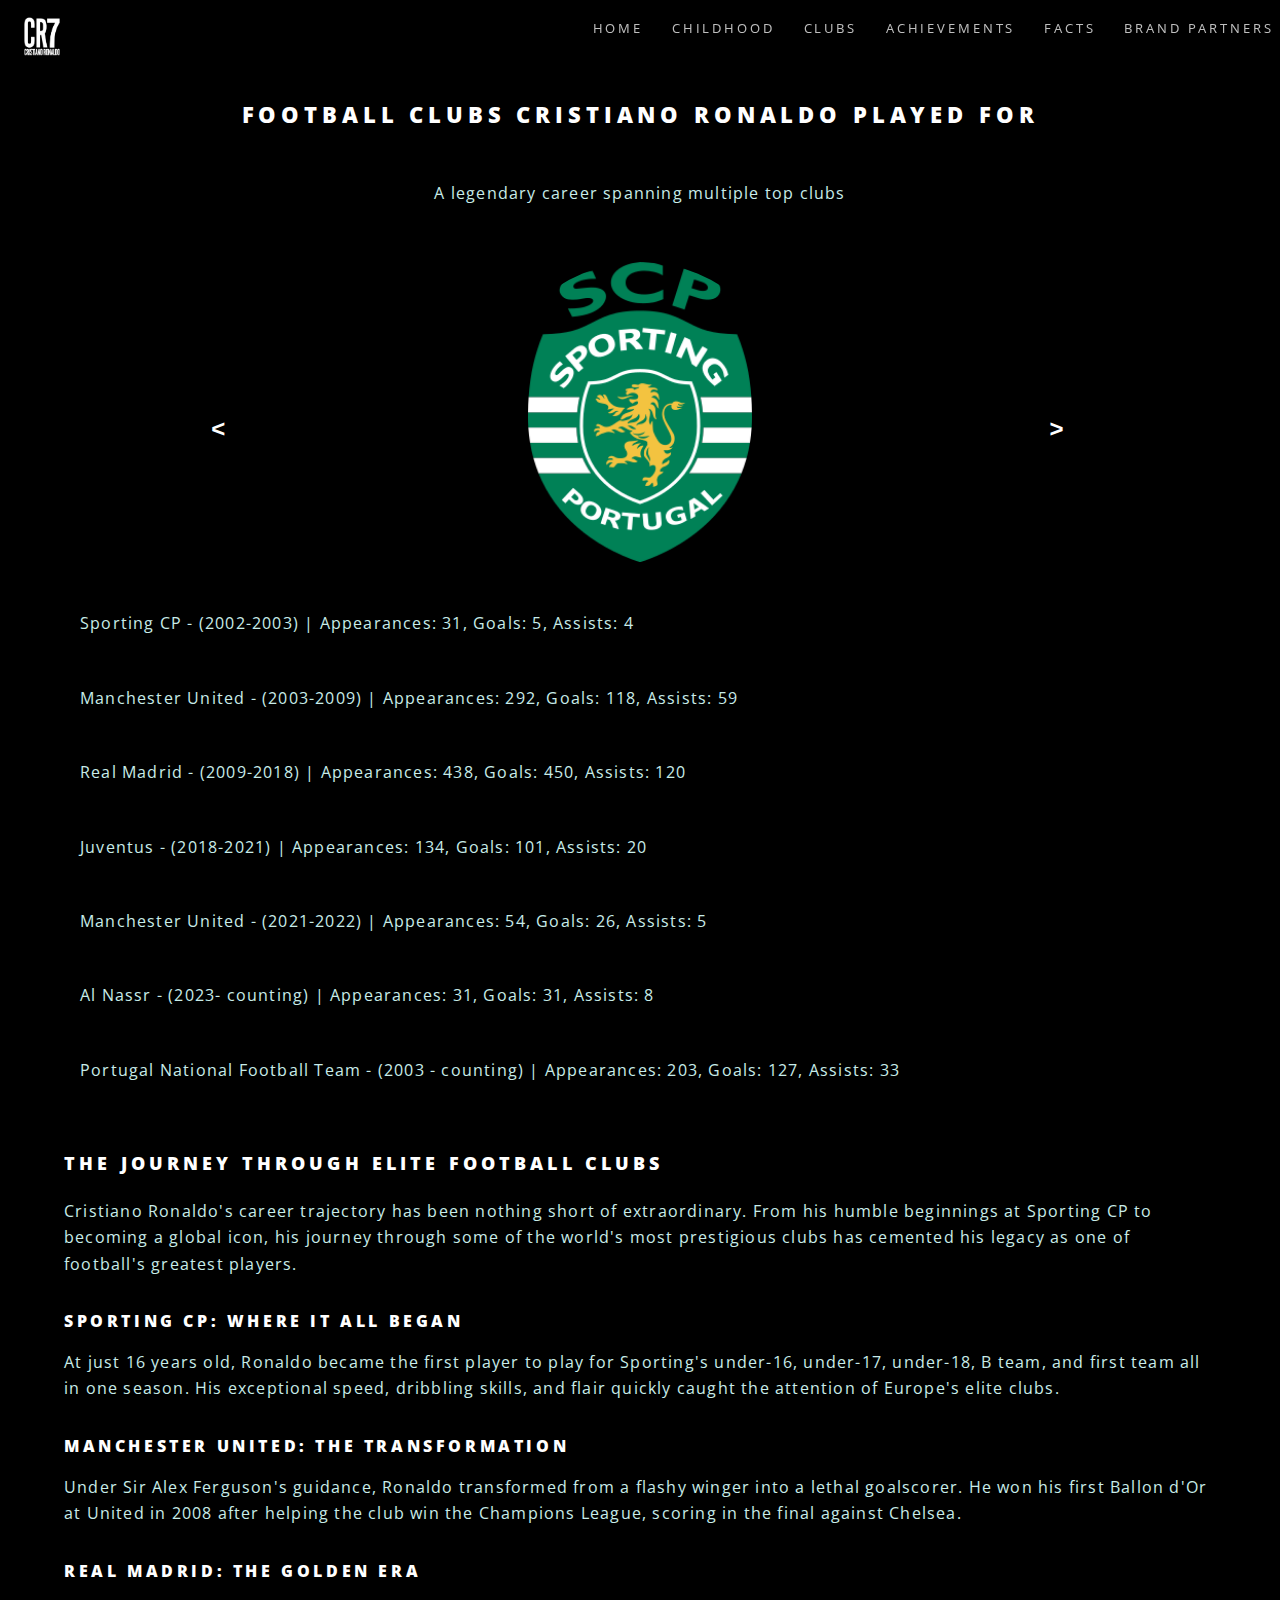
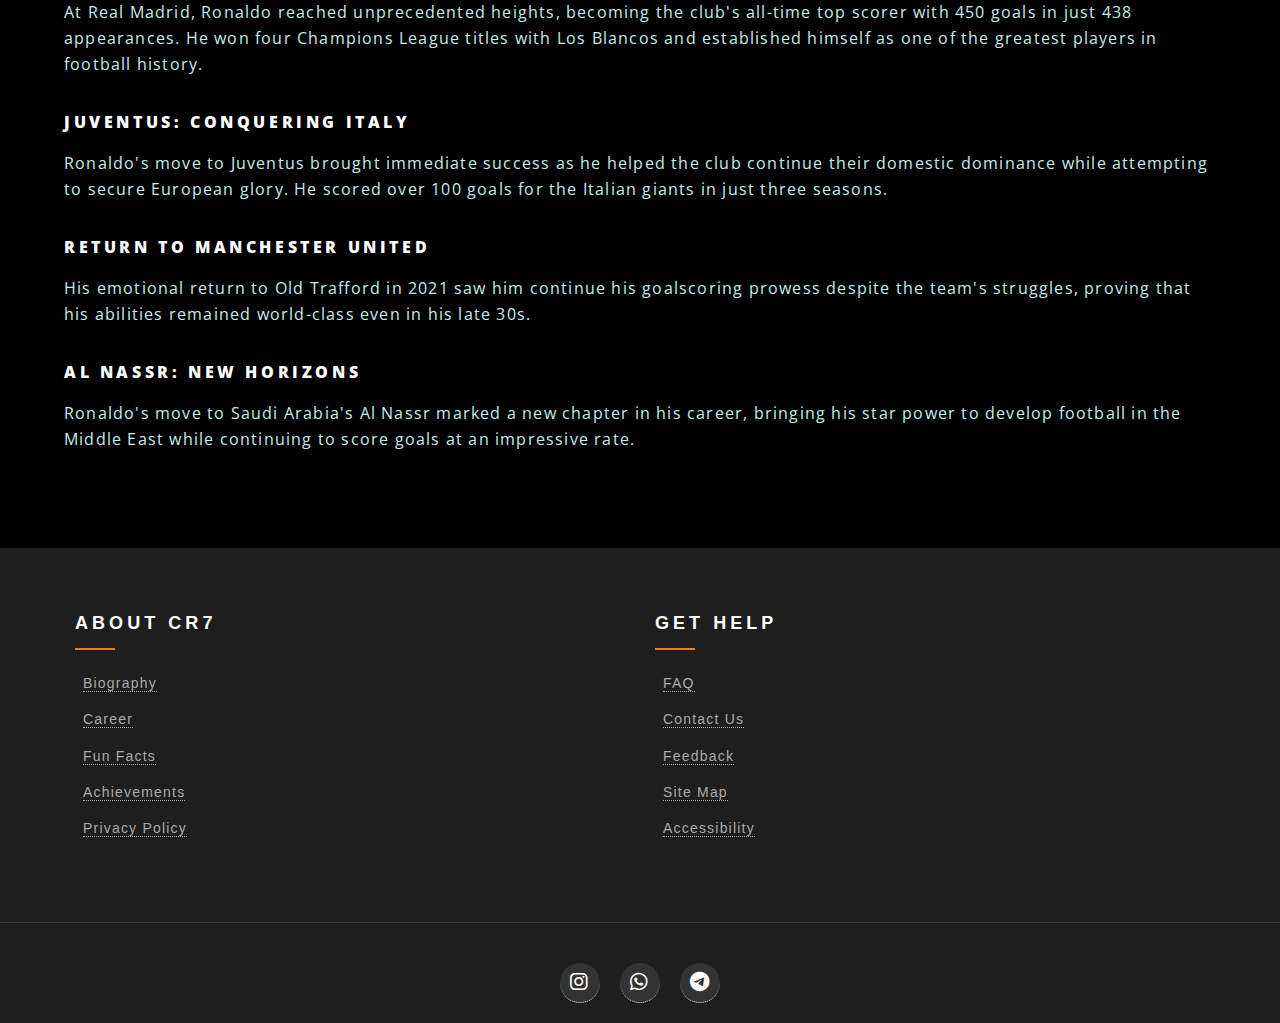
==== baska2.html @ 5257ac99 "Add files via upload" ====
<!DOCTYPE html>
<html lang="en">
<head>
    <meta charset="UTF-8">
    <meta name="viewport" content="width=device-width, initial-scale=1.0">
    <title>Football Clubs - A Tribute to Cristiano Ronaldo</title>
    <link rel="stylesheet" href="assets/css/main.css" />
    <link href="https://unpkg.com/aos@2.3.1/dist/aos.css" rel="stylesheet">
    <style>
        /* 3D text effect on hover for headings */
        h2:hover, h3:hover {
            transform: perspective(500px) rotateX(15deg) scale(1.1);
            text-shadow: 0 5px 15px rgba(0,0,0,0.5);
            transition: all 0.5s cubic-bezier(0.68, -0.55, 0.27, 1.55);
            color: #ff7b00;
        }
        
        /* Desktop menu styles */
        @media screen and (min-width: 980px) {
            #header nav ul li.special {
                display: none;
            }
            
            #header nav:after {
                content: '';
                display: block;
                clear: both;
            }
            
            #header nav > ul {
                display: flex;
                justify-content: flex-end;
            }
            
            #header nav > ul > li {
                display: block;
                margin-left: 1em;
            }
            
            #header nav > ul > li > a {
                color: rgba(255, 255, 255, 0.75);
                text-decoration: none;
                padding: 0 0.5em;
                display: block;
                font-size: 0.8em;
                line-height: 2.5em;
                transition: color 0.2s ease-in-out;
            }
            
            #header nav > ul > li > a:hover {
                color: #ffffff;
            }
            
            #menu {
                display: none !important;
            }
            
            #header nav:before {
                content: '';
                display: block;
                position: absolute;
                right: 0;
                top: 0;
                height: 100%;
            }
            
            #header nav:after {
                clear: both;
            }
            
            #desktop-menu {
                display: flex !important;
            }
        }
        
        /* Hide desktop menu on mobile */
        #desktop-menu {
            display: none;
        }

        #header {
            display: flex;
            justify-content: space-between;
            align-items: center;
            padding: 0 1.5em;
        }
        
        .navbar-logo {
            display: flex;
            align-items: center;
        }
        
        @media screen and (max-width: 736px) {
            .navbar-logo img {
                height: 30px;
                margin-right: 10px;
            }
            
            #header h1 {
                font-size: 0.9em;
            }
        }
        
        /* Carousel styles */
        .carousel-container {
            position: relative;
            width: 80%;
            max-width: 1200px;
            margin: 0 auto;
            overflow: hidden;
        }

        .carousel-track {
            display: flex;
            transition: transform 0.5s ease-in-out;
        }

        .carousel-slide {
            flex: 0 0 100%;
            display: flex;
            justify-content: center;
            align-items: center;
        }

        .carousel-image {
            width: 300px;
            height: 300px;
            object-fit: contain;
            border-radius: 50%;
        }

        .carousel-button {
            position: absolute;
            top: 50%;
            transform: translateY(-50%);
            background: rgba(0, 0, 0, 0.7);
            color: white;
            border: none;
            padding: 1rem;
            cursor: pointer;
            font-size: 1.5rem;
            border-radius: 50%;
            transition: background 0.3s;
        }

        .carousel-button:hover {
            background: rgb(8, 226, 74);
        }

        .prev {
            left: 1rem;
        }

        .next {
            right: 1rem;
        }
        
        /* Club stats styles */
        .club-stats {
            margin-top: 2rem;
            text-align: left;
        }
        
        .club-stats ul {
            list-style: none;
            padding: 0;
        }
        
        .club-stats li {
            margin-bottom: 1rem;
            padding: 1rem;
            background: rgba(0, 0, 0, 0.2);
            border-radius: 10px;
            transition: all 0.3s ease;
        }
        
        .club-stats li:hover {
            transform: translateX(10px);
            background: rgba(255, 123, 0, 0.2);
        }
        
        /* Footer Styles */
        #new-footer {
            background-color: #1e1e1e;
            color: #fff;
            padding: 60px 0 20px;
            font-family: Arial, sans-serif;
            position: relative;
            z-index: 1;
            box-shadow: 0 -5px 15px rgba(0, 0, 0, 0.1);
        }
        
        .footer-container {
            display: flex;
            flex-wrap: wrap;
            justify-content: space-between;
            max-width: 1200px;
            margin: 0 auto;
            padding: 0 20px;
        }
        
        .footer-column {
            flex: 1;
            min-width: 200px;
            margin-bottom: 30px;
            padding: 0 15px;
        }
        
        .footer-column h3 {
            color: #fff;
            font-size: 18px;
            font-weight: 600;
            margin-bottom: 20px;
            position: relative;
            padding-bottom: 10px;
            text-transform: uppercase;
        }
        
        .footer-column h3::after {
            content: '';
            position: absolute;
            left: 0;
            bottom: 0;
            width: 40px;
            height: 2px;
            background-color: #ff7b00;
        }
        
        .footer-column ul {
            list-style: none;
            padding: 0;
            margin: 0;
        }
        
        .footer-column ul li {
            margin-bottom: 10px;
        }
        
        .footer-column ul li a {
            color: #aaa;
            text-decoration: none;
            transition: color 0.3s ease;
            font-size: 14px;
        }
        
        .footer-column ul li a:hover {
            color: #ff7b00;
            padding-left: 5px;
        }
        
        .footer-bottom {
            text-align: center;
            padding-top: 20px;
            margin-top: 40px;
            border-top: 1px solid rgba(255, 255, 255, 0.1);
        }
        
        .social-icons {
            display: flex;
            justify-content: center;
            gap: 20px;
            margin-top: 20px;
        }
        
        .social-icons a {
            display: inline-flex;
            align-items: center;
            justify-content: center;
            width: 40px;
            height: 40px;
            border-radius: 50%;
            background-color: #333;
            color: #fff;
            font-size: 20px;
            transition: all 0.3s ease;
        }
        
        .social-icons a:hover {
            transform: translateY(-5px);
        }
        
        .social-icons a.instagram:hover {
            background: linear-gradient(45deg, #f09433 0%, #e6683c 25%, #dc2743 50%, #cc2366 75%, #bc1888 100%);
            box-shadow: 0 5px 15px rgba(220, 39, 67, 0.4);
        }
        
        .social-icons a.whatsapp:hover {
            background-color: #25D366;
            box-shadow: 0 5px 15px rgba(37, 211, 102, 0.4);
        }
        
        .social-icons a.telegram:hover {
            background-color: #0088cc;
            box-shadow: 0 5px 15px rgba(0, 136, 204, 0.4);
        }
        
        @media screen and (max-width: 768px) {
            .footer-container {
                flex-direction: column;
            }
            
            .footer-column {
                width: 100%;
                margin-bottom: 30px;
            }
        }
    </style>
</head>
<body class="landing is-preload">
    <!-- Page Wrapper -->
    <div id="page-wrapper">

        <!-- Header -->
        <header id="header" class="alt" style="margin-top: 12px;">
            <div class="navbar-logo" style="display: flex; align-items: center;">
                <img src="images/logo.png" alt="CR7 Logo" style="height: 40px; margin-right: 15px;">
                <h1 style="transform: translateX(90px);"><a href="index.html">A Tribute to Cristiano Ronaldo</a></h1>
            </div>
            <nav id="nav">
                <ul>
                    <li class="special">
                        <a href="#menu" class="menuToggle"><span>Menu</span></a>
                        <div id="menu">
                            <ul>
                                <li><a href="index.html">Home</a></li>
                               
                                <li><a href="baska2.html">Clubs</a></li>
                                <li><a href="baska3.html">Achievements</a></li>
                                <li><a href="baska4.html">Facts</a></li>
                                <li><a href="baska5.html">Brand Partners</a></li>
                                <li><a href="index2.html">Landing Page</a></li>
                            </ul>
                        </div>
                    </li>
                </ul>
            </nav>
        </header>

        <!-- Desktop Menu Script -->
        <script>
            document.addEventListener('DOMContentLoaded', function() {
                // Create desktop menu
                var nav = document.querySelector('#header nav');
                var desktopMenu = document.createElement('ul');
                desktopMenu.id = 'desktop-menu';
                
                // Add menu items
                var menuItems = [
                    {text: 'Home', href: 'index.html'},
                    {text: 'Childhood', href: 'baska.html'},
                    {text: 'Clubs', href: 'baska2.html'},
                    {text: 'Achievements', href: 'baska3.html'},
                    {text: 'Facts', href: 'baska4.html'},
                    {text: 'Brand Partners', href: 'baska5.html'}
                ];
                
                menuItems.forEach(function(item) {
                    var li = document.createElement('li');
                    var a = document.createElement('a');
                    a.href = item.href;
                    a.textContent = item.text;
                    li.appendChild(a);
                    desktopMenu.appendChild(li);
                });
                
                nav.appendChild(desktopMenu);
            });
        </script>

        <!-- Main Content -->
        <section id="one" class="wrapper style1 special">
            <div class="inner">
                <header class="major">
                    <h2 class="neon-text">Football Clubs Cristiano Ronaldo Played For</h2>
                    <p>A legendary career spanning multiple top clubs</p>
                </header>
                
                <div class="carousel-container">
                    <div class="carousel-track">
                        <div class="carousel-slide">
                            <img src="images/Sporting_CP.png" alt="Sporting CP" class="carousel-image">
                        </div>
                        <div class="carousel-slide">
                            <img src="images/Man_U_Logo.png" alt="Manchester United" class="carousel-image">
                        </div>
                        <div class="carousel-slide">
                            <img src="images/real.png" alt="Real Madrid CF" class="carousel-image">
                        </div>
                        <div class="carousel-slide">
                            <img src="images/junvetus.png" alt="Juventus" class="carousel-image">
                        </div>
                        <div class="carousel-slide">
                            <img src="images/Logo_Al-Nassr.png" alt="Al-Nassr FC" class="carousel-image">
                        </div>
                        <div class="carousel-slide">
                            <img src="images/Portuguese_Football_Federation.svg.png" alt="Portugal National Football Team" class="carousel-image">
                        </div>
                    </div>
                    <button class="carousel-button prev">&lt;</button>
                    <button class="carousel-button next">&gt;</button>
                </div>
                
                <div class="club-stats">
                    <ul>
                        <li>Sporting CP - (2002-2003) | Appearances: 31, Goals: 5, Assists: 4</li>
                        <li>Manchester United - (2003-2009) | Appearances: 292, Goals: 118, Assists: 59</li>
                        <li>Real Madrid - (2009-2018) | Appearances: 438, Goals: 450, Assists: 120</li>
                        <li>Juventus - (2018-2021) | Appearances: 134, Goals: 101, Assists: 20</li>
                        <li>Manchester United - (2021-2022) | Appearances: 54, Goals: 26, Assists: 5</li>
                        <li>Al Nassr - (2023- counting) | Appearances: 31, Goals: 31, Assists: 8</li>
                        <li>Portugal National Football Team - (2003 - counting) | Appearances: 203, Goals: 127, Assists: 33</li>
                    </ul>
                </div>
                
                <div class="club-journey" style="margin-top: 3rem; text-align: left;">
                    <h3>The Journey Through Elite Football Clubs</h3>
                    <p>Cristiano Ronaldo's career trajectory has been nothing short of extraordinary. From his humble beginnings at Sporting CP to becoming a global icon, his journey through some of the world's most prestigious clubs has cemented his legacy as one of football's greatest players.</p>
                    
                    <h4 style="margin-top: 2rem;">Sporting CP: Where It All Began</h4>
                    <p>At just 16 years old, Ronaldo became the first player to play for Sporting's under-16, under-17, under-18, B team, and first team all in one season. His exceptional speed, dribbling skills, and flair quickly caught the attention of Europe's elite clubs.</p>
                    
                    <h4 style="margin-top: 2rem;">Manchester United: The Transformation</h4>
                    <p>Under Sir Alex Ferguson's guidance, Ronaldo transformed from a flashy winger into a lethal goalscorer. He won his first Ballon d'Or at United in 2008 after helping the club win the Champions League, scoring in the final against Chelsea.</p>
                    
                    <h4 style="margin-top: 2rem;">Real Madrid: The Golden Era</h4>
                    <p>At Real Madrid, Ronaldo reached unprecedented heights, becoming the club's all-time top scorer with 450 goals in just 438 appearances. He won four Champions League titles with Los Blancos and established himself as one of the greatest players in football history.</p>
                    
                    <h4 style="margin-top: 2rem;">Juventus: Conquering Italy</h4>
                    <p>Ronaldo's move to Juventus brought immediate success as he helped the club continue their domestic dominance while attempting to secure European glory. He scored over 100 goals for the Italian giants in just three seasons.</p>
                    
                    <h4 style="margin-top: 2rem;">Return to Manchester United</h4>
                    <p>His emotional return to Old Trafford in 2021 saw him continue his goalscoring prowess despite the team's struggles, proving that his abilities remained world-class even in his late 30s.</p>
                    
                    <h4 style="margin-top: 2rem;">Al Nassr: New Horizons</h4>
                    <p>Ronaldo's move to Saudi Arabia's Al Nassr marked a new chapter in his career, bringing his star power to develop football in the Middle East while continuing to score goals at an impressive rate.</p>
                </div>
            </div>
        </section>

        <!-- Carousel Script -->
        <script>
            document.addEventListener('DOMContentLoaded', function() {
                // Carousel functionality
                const track = document.querySelector('.carousel-track');
                const slides = Array.from(document.querySelectorAll('.carousel-slide'));
                const nextButton = document.querySelector('.carousel-button.next');
                const prevButton = document.querySelector('.carousel-button.prev');
                
                let currentIndex = 0;
                const slideWidth = 100; // 100% as each slide is full width
                
                // Set initial position
                updateCarousel();
                
                // Add click event for next button
                nextButton.addEventListener('click', function() {
                    currentIndex = (currentIndex + 1) % slides.length;
                    updateCarousel();
                });
                
                // Add click event for prev button
                prevButton.addEventListener('click', function() {
                    currentIndex = (currentIndex - 1 + slides.length) % slides.length;
                    updateCarousel();
                });
                
                // Function to update carousel position
                function updateCarousel() {
                    track.style.transform = `translateX(-${currentIndex * slideWidth}%)`;
                }
                
                // Auto-advance carousel every 5 seconds
                setInterval(function() {
                    currentIndex = (currentIndex + 1) % slides.length;
                    updateCarousel();
                }, 5000);
            });
        </script>

        <!-- Footer -->
        <footer id="new-footer">
            <div class="footer-container">
                <div class="footer-column">
                    <h3>About CR7</h3>
                    <ul>
                        <li><a href="#">Biography</a></li>
                        <li><a href="baska2.html">Career</a></li>
                        <li><a href="baska4.html">Fun Facts</a></li>
                        <li><a href="baska3.html">Achievements</a></li>
                        <li><a href="#">Privacy Policy</a></li>
                    </ul>
                </div>
                
                <div class="footer-column">
                    <h3>Get Help</h3>
                    <ul>
                        <li><a href="#">FAQ</a></li>
                        <li><a href="#">Contact Us</a></li>
                        <li><a href="#">Feedback</a></li>
                        <li><a href="#">Site Map</a></li>
                        <li><a href="#">Accessibility</a></li>
                    </ul>
                </div>
            </div>
            <div class="footer-bottom">
               
                <div class="social-icons">
                    <a href="https://www.instagram.com/nurwxsc?igsh=NDRnbXZha2FsZGUx&utm_source=qr" target="_blank" class="instagram" aria-label="Instagram">
                        <i class="fab fa-instagram"></i>
                    </a>
                    <a href="https://wa.me/87059688671" target="_blank" class="whatsapp" aria-label="WhatsApp">
                        <i class="fab fa-whatsapp"></i>
                    </a>
                    <a href="https://t.me/nurwxcs" target="_blank" class="telegram" aria-label="Telegram">
                        <i class="fab fa-telegram-plane"></i>
                    </a>
                </div>
            </div>
        </footer>
    </div>

    <!-- Scripts -->
    <script src="assets/js/jquery.min.js"></script>
    <script src="assets/js/jquery.scrollex.min.js"></script>
    <script src="assets/js/jquery.scrolly.min.js"></script>
    <script src="assets/js/browser.min.js"></script>
    <script src="assets/js/breakpoints.min.js"></script>
    <script src="assets/js/util.js"></script>
    <script src="assets/js/main.js"></script>
    <script src="https://unpkg.com/aos@2.3.1/dist/aos.js"></script>
    <script>AOS.init();</script>
    <link rel="stylesheet" href="https://cdnjs.cloudflare.com/ajax/libs/font-awesome/6.4.0/css/all.min.css">
</body>
</html>
---- assets/css/main.css ----
@import url(fontawesome-all.min.css);
@import url("https://fonts.googleapis.com/css?family=Open+Sans:400,400italic,600,600italic,800,800italic");

/*
	Spectral by HTML5 UP
	html5up.net | @ajlkn
	Free for personal and commercial use under the CCA 3.0 license (html5up.net/license)
*/

html, body, div, span, applet, object,
iframe, h1, h2, h3, h4, h5, h6, p, blockquote,
pre, a, abbr, acronym, address, big, cite,
code, del, dfn, em, img, ins, kbd, q, s, samp,
small, strike, strong, sub, sup, tt, var, b,
u, i, center, dl, dt, dd, ol, ul, li, fieldset,
form, label, legend, table, caption, tbody,
tfoot, thead, tr, th, td, article, aside,
canvas, details, embed, figure, figcaption,
footer, header, hgroup, menu, nav, output, ruby,
section, summary, time, mark, audio, video {
	margin: 0;
	padding: 0;
	border: 0;
	font-size: 100%;
	font: inherit;
	vertical-align: baseline;}

article, aside, details, figcaption, figure,
footer, header, hgroup, menu, nav, section {
	display: block;}


































	
body {
	line-height: 1;
}

ol, ul {
	list-style: none;
}

blockquote, q {
	quotes: none;
}

	blockquote:before, blockquote:after, q:before, q:after {
		content: '';
		content: none;
	}

table {
	border-collapse: collapse;
	border-spacing: 0;
}

body {
	-webkit-text-size-adjust: none;
}

mark {
	background-color: transparent;
	color: inherit;
}

input::-moz-focus-inner {
	border: 0;
	padding: 0;
}

input, select, textarea {
	-moz-appearance: none;
	-webkit-appearance: none;
	-ms-appearance: none;
	appearance: none;
}

/* Basic */

	@-ms-viewport {
		width: device-width;
	}

	html {
		box-sizing: border-box;
	}

	*, *:before, *:after {
		box-sizing: inherit;
	}

	body {
		background: #2e3842;
	}

		body.is-preload *, body.is-preload *:before, body.is-preload *:after {
			-moz-animation: none !important;
			-webkit-animation: none !important;
			-ms-animation: none !important;
			animation: none !important;
			-moz-transition: none !important;
			-webkit-transition: none !important;
			-ms-transition: none !important;
			transition: none !important;
		}

	body, input, select, textarea {
		color: #fff;
		font-family: "Open Sans", Helvetica, sans-serif;
		font-size: 15pt;
		font-weight: 400;
		letter-spacing: 0.075em;
		line-height: 1.65em;
	}

		@media screen and (max-width: 1680px) {

			body, input, select, textarea {
				font-size: 13pt;
			}

		}

		@media screen and (max-width: 1280px) {

			body, input, select, textarea {
				font-size: 12pt;
			}

		}

		@media screen and (max-width: 736px) {

			body, input, select, textarea {
				font-size: 11pt;
				letter-spacing: 0.0375em;
			}

		}

	a {
		-moz-transition: color 0.2s ease, border-bottom-color 0.2s ease;
		-webkit-transition: color 0.2s ease, border-bottom-color 0.2s ease;
		-ms-transition: color 0.2s ease, border-bottom-color 0.2s ease;
		transition: color 0.2s ease, border-bottom-color 0.2s ease;
		border-bottom: dotted 1px;
		color: inherit;
		text-decoration: none;
	}

		a:hover {
			border-bottom-color: transparent;
		}

	strong, b {
		color: #fff;
		font-weight: 600;
	}

	em, i {
		font-style: italic;
	}

	p {
		margin: 0 0 2em 0;
	}

	h1, h2, h3, h4, h5, h6 {
		color: #fff;
		font-weight: 800;
		letter-spacing: 0.225em;
		line-height: 1em;
		margin: 0 0 1em 0;
		text-transform: uppercase;
	}

		h1 a, h2 a, h3 a, h4 a, h5 a, h6 a {
			color: inherit;
			text-decoration: none;
		}

	h2 {
		font-size: 1.35em;
		line-height: 1.75em;
	}

		@media screen and (max-width: 736px) {

			h2 {
				font-size: 1.1em;
				line-height: 1.65em;
			}

		}

	h3 {
		font-size: 1.15em;
		line-height: 1.75em;
	}

		@media screen and (max-width: 736px) {

			h3 {
				font-size: 1em;
				line-height: 1.65em;
			}

		}

	h4 {
		font-size: 1em;
		line-height: 1.5em;
	}

	h5 {
		font-size: 0.8em;
		line-height: 1.5em;
	}

	h6 {
		font-size: 0.7em;
		line-height: 1.5em;
	}

	sub {
		font-size: 0.8em;
		position: relative;
		top: 0.5em;
	}

	sup {
		font-size: 0.8em;
		position: relative;
		top: -0.5em;
	}

	hr {
		border: 0;
		border-bottom: solid 2px #fff;
		margin: 3em 0;
	}

		hr.major {
			margin: 4.5em 0;
		}

	blockquote {
		border-left: solid 4px #fff;
		font-style: italic;
		margin: 0 0 2em 0;
		padding: 0.5em 0 0.5em 2em;
	}

	code {
		background: rgba(144, 144, 144, 0.25);
		border-radius: 3px;
		font-family: "Courier New", monospace;
		font-size: 0.9em;
		letter-spacing: 0;
		margin: 0 0.25em;
		padding: 0.25em 0.65em;
	}

	pre {
		-webkit-overflow-scrolling: touch;
		font-family: "Courier New", monospace;
		font-size: 0.9em;
		margin: 0 0 2em 0;
	}

		pre code {
			display: block;
			line-height: 1.75em;
			padding: 1em 1.5em;
			overflow-x: auto;
		}

	.align-left {
		text-align: left;
	}

	.align-center {
		text-align: center;
	}

	.align-right {
		text-align: right;
	}

/* Row */

	.row {
		display: flex;
		flex-wrap: wrap;
		box-sizing: border-box;
		align-items: stretch;
	}

		.row > * {
			box-sizing: border-box;
		}

		.row.gtr-uniform > * > :last-child {
			margin-bottom: 0;
		}

		.row.aln-left {
			justify-content: flex-start;
		}

		.row.aln-center {
			justify-content: center;
		}

		.row.aln-right {
			justify-content: flex-end;
		}

		.row.aln-top {
			align-items: flex-start;
		}

		.row.aln-middle {
			align-items: center;
		}

		.row.aln-bottom {
			align-items: flex-end;
		}

		.row > .imp {
			order: -1;
		}

		.row > .col-1 {
			width: 8.33333%;
		}

		.row > .off-1 {
			margin-left: 8.33333%;
		}

		.row > .col-2 {
			width: 16.66667%;
		}

		.row > .off-2 {
			margin-left: 16.66667%;
		}

		.row > .col-3 {
			width: 25%;
		}

		.row > .off-3 {
			margin-left: 25%;
		}

		.row > .col-4 {
			width: 33.33333%;
		}

		.row > .off-4 {
			margin-left: 33.33333%;
		}

		.row > .col-5 {
			width: 41.66667%;
		}

		.row > .off-5 {
			margin-left: 41.66667%;
		}

		.row > .col-6 {
			width: 50%;
		}

		.row > .off-6 {
			margin-left: 50%;
		}

		.row > .col-7 {
			width: 58.33333%;
		}

		.row > .off-7 {
			margin-left: 58.33333%;
		}

		.row > .col-8 {
			width: 66.66667%;
		}

		.row > .off-8 {
			margin-left: 66.66667%;
		}

		.row > .col-9 {
			width: 75%;
		}

		.row > .off-9 {
			margin-left: 75%;
		}

		.row > .col-10 {
			width: 83.33333%;
		}

		.row > .off-10 {
			margin-left: 83.33333%;
		}

		.row > .col-11 {
			width: 91.66667%;
		}

		.row > .off-11 {
			margin-left: 91.66667%;
		}

		.row > .col-12 {
			width: 100%;
		}

		.row > .off-12 {
			margin-left: 100%;
		}

		.row.gtr-0 {
			margin-top: 0;
			margin-left: 0em;
		}

			.row.gtr-0 > * {
				padding: 0 0 0 0em;
			}

			.row.gtr-0.gtr-uniform {
				margin-top: 0em;
			}

				.row.gtr-0.gtr-uniform > * {
					padding-top: 0em;
				}

		.row.gtr-25 {
			margin-top: 0;
			margin-left: -0.375em;
		}

			.row.gtr-25 > * {
				padding: 0 0 0 0.375em;
			}

			.row.gtr-25.gtr-uniform {
				margin-top: -0.375em;
			}

				.row.gtr-25.gtr-uniform > * {
					padding-top: 0.375em;
				}

		.row.gtr-50 {
			margin-top: 0;
			margin-left: -0.75em;
		}

			.row.gtr-50 > * {
				padding: 0 0 0 0.75em;
			}

			.row.gtr-50.gtr-uniform {
				margin-top: -0.75em;
			}

				.row.gtr-50.gtr-uniform > * {
					padding-top: 0.75em;
				}

		.row {
			margin-top: 0;
			margin-left: -1.5em;
		}

			.row > * {
				padding: 0 0 0 1.5em;
			}

			.row.gtr-uniform {
				margin-top: -1.5em;
			}

				.row.gtr-uniform > * {
					padding-top: 1.5em;
				}

		.row.gtr-150 {
			margin-top: 0;
			margin-left: -2.25em;
		}

			.row.gtr-150 > * {
				padding: 0 0 0 2.25em;
			}

			.row.gtr-150.gtr-uniform {
				margin-top: -2.25em;
			}

				.row.gtr-150.gtr-uniform > * {
					padding-top: 2.25em;
				}

		.row.gtr-200 {
			margin-top: 0;
			margin-left: -3em;
		}

			.row.gtr-200 > * {
				padding: 0 0 0 3em;
			}

			.row.gtr-200.gtr-uniform {
				margin-top: -3em;
			}

				.row.gtr-200.gtr-uniform > * {
					padding-top: 3em;
				}

		@media screen and (max-width: 1680px) {

			.row {
				display: flex;
				flex-wrap: wrap;
				box-sizing: border-box;
				align-items: stretch;
			}

				.row > * {
					box-sizing: border-box;
				}

				.row.gtr-uniform > * > :last-child {
					margin-bottom: 0;
				}

				.row.aln-left {
					justify-content: flex-start;
				}

				.row.aln-center {
					justify-content: center;
				}

				.row.aln-right {
					justify-content: flex-end;
				}

				.row.aln-top {
					align-items: flex-start;
				}

				.row.aln-middle {
					align-items: center;
				}

				.row.aln-bottom {
					align-items: flex-end;
				}

				.row > .imp-xlarge {
					order: -1;
				}

				.row > .col-1-xlarge {
					width: 8.33333%;
				}

				.row > .off-1-xlarge {
					margin-left: 8.33333%;
				}

				.row > .col-2-xlarge {
					width: 16.66667%;
				}

				.row > .off-2-xlarge {
					margin-left: 16.66667%;
				}

				.row > .col-3-xlarge {
					width: 25%;
				}

				.row > .off-3-xlarge {
					margin-left: 25%;
				}

				.row > .col-4-xlarge {
					width: 33.33333%;
				}

				.row > .off-4-xlarge {
					margin-left: 33.33333%;
				}

				.row > .col-5-xlarge {
					width: 41.66667%;
				}

				.row > .off-5-xlarge {
					margin-left: 41.66667%;
				}

				.row > .col-6-xlarge {
					width: 50%;
				}

				.row > .off-6-xlarge {
					margin-left: 50%;
				}

				.row > .col-7-xlarge {
					width: 58.33333%;
				}

				.row > .off-7-xlarge {
					margin-left: 58.33333%;
				}

				.row > .col-8-xlarge {
					width: 66.66667%;
				}

				.row > .off-8-xlarge {
					margin-left: 66.66667%;
				}

				.row > .col-9-xlarge {
					width: 75%;
				}

				.row > .off-9-xlarge {
					margin-left: 75%;
				}

				.row > .col-10-xlarge {
					width: 83.33333%;
				}

				.row > .off-10-xlarge {
					margin-left: 83.33333%;
				}

				.row > .col-11-xlarge {
					width: 91.66667%;
				}

				.row > .off-11-xlarge {
					margin-left: 91.66667%;
				}

				.row > .col-12-xlarge {
					width: 100%;
				}

				.row > .off-12-xlarge {
					margin-left: 100%;
				}

				.row.gtr-0 {
					margin-top: 0;
					margin-left: 0em;
				}

					.row.gtr-0 > * {
						padding: 0 0 0 0em;
					}

					.row.gtr-0.gtr-uniform {
						margin-top: 0em;
					}

						.row.gtr-0.gtr-uniform > * {
							padding-top: 0em;
						}

				.row.gtr-25 {
					margin-top: 0;
					margin-left: -0.375em;
				}

					.row.gtr-25 > * {
						padding: 0 0 0 0.375em;
					}

					.row.gtr-25.gtr-uniform {
						margin-top: -0.375em;
					}

						.row.gtr-25.gtr-uniform > * {
							padding-top: 0.375em;
						}

				.row.gtr-50 {
					margin-top: 0;
					margin-left: -0.75em;
				}

					.row.gtr-50 > * {
						padding: 0 0 0 0.75em;
					}

					.row.gtr-50.gtr-uniform {
						margin-top: -0.75em;
					}

						.row.gtr-50.gtr-uniform > * {
							padding-top: 0.75em;
						}

				.row {
					margin-top: 0;
					margin-left: -1.5em;
				}

					.row > * {
						padding: 0 0 0 1.5em;
					}

					.row.gtr-uniform {
						margin-top: -1.5em;
					}

						.row.gtr-uniform > * {
							padding-top: 1.5em;
						}

				.row.gtr-150 {
					margin-top: 0;
					margin-left: -2.25em;
				}

					.row.gtr-150 > * {
						padding: 0 0 0 2.25em;
					}

					.row.gtr-150.gtr-uniform {
						margin-top: -2.25em;
					}

						.row.gtr-150.gtr-uniform > * {
							padding-top: 2.25em;
						}

				.row.gtr-200 {
					margin-top: 0;
					margin-left: -3em;
				}

					.row.gtr-200 > * {
						padding: 0 0 0 3em;
					}

					.row.gtr-200.gtr-uniform {
						margin-top: -3em;
					}

						.row.gtr-200.gtr-uniform > * {
							padding-top: 3em;
						}

		}

		@media screen and (max-width: 1280px) {

			.row {
				display: flex;
				flex-wrap: wrap;
				box-sizing: border-box;
				align-items: stretch;
			}

				.row > * {
					box-sizing: border-box;
				}

				.row.gtr-uniform > * > :last-child {
					margin-bottom: 0;
				}

				.row.aln-left {
					justify-content: flex-start;
				}

				.row.aln-center {
					justify-content: center;
				}

				.row.aln-right {
					justify-content: flex-end;
				}

				.row.aln-top {
					align-items: flex-start;
				}

				.row.aln-middle {
					align-items: center;
				}

				.row.aln-bottom {
					align-items: flex-end;
				}

				.row > .imp-large {
					order: -1;
				}

				.row > .col-1-large {
					width: 8.33333%;
				}

				.row > .off-1-large {
					margin-left: 8.33333%;
				}

				.row > .col-2-large {
					width: 16.66667%;
				}

				.row > .off-2-large {
					margin-left: 16.66667%;
				}

				.row > .col-3-large {
					width: 25%;
				}

				.row > .off-3-large {
					margin-left: 25%;
				}

				.row > .col-4-large {
					width: 33.33333%;
				}

				.row > .off-4-large {
					margin-left: 33.33333%;
				}

				.row > .col-5-large {
					width: 41.66667%;
				}

				.row > .off-5-large {
					margin-left: 41.66667%;
				}

				.row > .col-6-large {
					width: 50%;
				}

				.row > .off-6-large {
					margin-left: 50%;
				}

				.row > .col-7-large {
					width: 58.33333%;
				}

				.row > .off-7-large {
					margin-left: 58.33333%;
				}

				.row > .col-8-large {
					width: 66.66667%;
				}

				.row > .off-8-large {
					margin-left: 66.66667%;
				}

				.row > .col-9-large {
					width: 75%;
				}

				.row > .off-9-large {
					margin-left: 75%;
				}

				.row > .col-10-large {
					width: 83.33333%;
				}

				.row > .off-10-large {
					margin-left: 83.33333%;
				}

				.row > .col-11-large {
					width: 91.66667%;
				}

				.row > .off-11-large {
					margin-left: 91.66667%;
				}

				.row > .col-12-large {
					width: 100%;
				}

				.row > .off-12-large {
					margin-left: 100%;
				}

				.row.gtr-0 {
					margin-top: 0;
					margin-left: 0em;
				}

					.row.gtr-0 > * {
						padding: 0 0 0 0em;
					}

					.row.gtr-0.gtr-uniform {
						margin-top: 0em;
					}

						.row.gtr-0.gtr-uniform > * {
							padding-top: 0em;
						}

				.row.gtr-25 {
					margin-top: 0;
					margin-left: -0.375em;
				}

					.row.gtr-25 > * {
						padding: 0 0 0 0.375em;
					}

					.row.gtr-25.gtr-uniform {
						margin-top: -0.375em;
					}

						.row.gtr-25.gtr-uniform > * {
							padding-top: 0.375em;
						}

				.row.gtr-50 {
					margin-top: 0;
					margin-left: -0.75em;
				}

					.row.gtr-50 > * {
						padding: 0 0 0 0.75em;
					}

					.row.gtr-50.gtr-uniform {
						margin-top: -0.75em;
					}

						.row.gtr-50.gtr-uniform > * {
							padding-top: 0.75em;
						}

				.row {
					margin-top: 0;
					margin-left: -1.5em;
				}

					.row > * {
						padding: 0 0 0 1.5em;
					}

					.row.gtr-uniform {
						margin-top: -1.5em;
					}

						.row.gtr-uniform > * {
							padding-top: 1.5em;
						}

				.row.gtr-150 {
					margin-top: 0;
					margin-left: -2.25em;
				}

					.row.gtr-150 > * {
						padding: 0 0 0 2.25em;
					}

					.row.gtr-150.gtr-uniform {
						margin-top: -2.25em;
					}

						.row.gtr-150.gtr-uniform > * {
							padding-top: 2.25em;
						}

				.row.gtr-200 {
					margin-top: 0;
					margin-left: -3em;
				}

					.row.gtr-200 > * {
						padding: 0 0 0 3em;
					}

					.row.gtr-200.gtr-uniform {
						margin-top: -3em;
					}

						.row.gtr-200.gtr-uniform > * {
							padding-top: 3em;
						}

		}

		@media screen and (max-width: 980px) {

			.row {
				display: flex;
				flex-wrap: wrap;
				box-sizing: border-box;
				align-items: stretch;
			}

				.row > * {
					box-sizing: border-box;
				}

				.row.gtr-uniform > * > :last-child {
					margin-bottom: 0;
				}

				.row.aln-left {
					justify-content: flex-start;
				}

				.row.aln-center {
					justify-content: center;
				}

				.row.aln-right {
					justify-content: flex-end;
				}

				.row.aln-top {
					align-items: flex-start;
				}

				.row.aln-middle {
					align-items: center;
				}

				.row.aln-bottom {
					align-items: flex-end;
				}

				.row > .imp-medium {
					order: -1;
				}

				.row > .col-1-medium {
					width: 8.33333%;
				}

				.row > .off-1-medium {
					margin-left: 8.33333%;
				}

				.row > .col-2-medium {
					width: 16.66667%;
				}

				.row > .off-2-medium {
					margin-left: 16.66667%;
				}

				.row > .col-3-medium {
					width: 25%;
				}

				.row > .off-3-medium {
					margin-left: 25%;
				}

				.row > .col-4-medium {
					width: 33.33333%;
				}

				.row > .off-4-medium {
					margin-left: 33.33333%;
				}

				.row > .col-5-medium {
					width: 41.66667%;
				}

				.row > .off-5-medium {
					margin-left: 41.66667%;
				}

				.row > .col-6-medium {
					width: 50%;
				}

				.row > .off-6-medium {
					margin-left: 50%;
				}

				.row > .col-7-medium {
					width: 58.33333%;
				}

				.row > .off-7-medium {
					margin-left: 58.33333%;
				}

				.row > .col-8-medium {
					width: 66.66667%;
				}

				.row > .off-8-medium {
					margin-left: 66.66667%;
				}

				.row > .col-9-medium {
					width: 75%;
				}

				.row > .off-9-medium {
					margin-left: 75%;
				}

				.row > .col-10-medium {
					width: 83.33333%;
				}

				.row > .off-10-medium {
					margin-left: 83.33333%;
				}

				.row > .col-11-medium {
					width: 91.66667%;
				}

				.row > .off-11-medium {
					margin-left: 91.66667%;
				}

				.row > .col-12-medium {
					width: 100%;
				}

				.row > .off-12-medium {
					margin-left: 100%;
				}

				.row.gtr-0 {
					margin-top: 0;
					margin-left: 0em;
				}

					.row.gtr-0 > * {
						padding: 0 0 0 0em;
					}

					.row.gtr-0.gtr-uniform {
						margin-top: 0em;
					}

						.row.gtr-0.gtr-uniform > * {
							padding-top: 0em;
						}

				.row.gtr-25 {
					margin-top: 0;
					margin-left: -0.375em;
				}

					.row.gtr-25 > * {
						padding: 0 0 0 0.375em;
					}

					.row.gtr-25.gtr-uniform {
						margin-top: -0.375em;
					}

						.row.gtr-25.gtr-uniform > * {
							padding-top: 0.375em;
						}

				.row.gtr-50 {
					margin-top: 0;
					margin-left: -0.75em;
				}

					.row.gtr-50 > * {
						padding: 0 0 0 0.75em;
					}

					.row.gtr-50.gtr-uniform {
						margin-top: -0.75em;
					}

						.row.gtr-50.gtr-uniform > * {
							padding-top: 0.75em;
						}

				.row {
					margin-top: 0;
					margin-left: -1.5em;
				}

					.row > * {
						padding: 0 0 0 1.5em;
					}

					.row.gtr-uniform {
						margin-top: -1.5em;
					}

						.row.gtr-uniform > * {
							padding-top: 1.5em;
						}

				.row.gtr-150 {
					margin-top: 0;
					margin-left: -2.25em;
				}

					.row.gtr-150 > * {
						padding: 0 0 0 2.25em;
					}

					.row.gtr-150.gtr-uniform {
						margin-top: -2.25em;
					}

						.row.gtr-150.gtr-uniform > * {
							padding-top: 2.25em;
						}

				.row.gtr-200 {
					margin-top: 0;
					margin-left: -3em;
				}

					.row.gtr-200 > * {
						padding: 0 0 0 3em;
					}

					.row.gtr-200.gtr-uniform {
						margin-top: -3em;
					}

						.row.gtr-200.gtr-uniform > * {
							padding-top: 3em;
						}

		}

		@media screen and (max-width: 736px) {

			.row {
				display: flex;
				flex-wrap: wrap;
				box-sizing: border-box;
				align-items: stretch;
			}

				.row > * {
					box-sizing: border-box;
				}

				.row.gtr-uniform > * > :last-child {
					margin-bottom: 0;
				}

				.row.aln-left {
					justify-content: flex-start;
				}

				.row.aln-center {
					justify-content: center;
				}

				.row.aln-right {
					justify-content: flex-end;
				}

				.row.aln-top {
					align-items: flex-start;
				}

				.row.aln-middle {
					align-items: center;
				}

				.row.aln-bottom {
					align-items: flex-end;
				}

				.row > .imp-small {
					order: -1;
				}

				.row > .col-1-small {
					width: 8.33333%;
				}

				.row > .off-1-small {
					margin-left: 8.33333%;
				}

				.row > .col-2-small {
					width: 16.66667%;
				}

				.row > .off-2-small {
					margin-left: 16.66667%;
				}

				.row > .col-3-small {
					width: 25%;
				}

				.row > .off-3-small {
					margin-left: 25%;
				}

				.row > .col-4-small {
					width: 33.33333%;
				}

				.row > .off-4-small {
					margin-left: 33.33333%;
				}

				.row > .col-5-small {
					width: 41.66667%;
				}

				.row > .off-5-small {
					margin-left: 41.66667%;
				}

				.row > .col-6-small {
					width: 50%;
				}

				.row > .off-6-small {
					margin-left: 50%;
				}

				.row > .col-7-small {
					width: 58.33333%;
				}

				.row > .off-7-small {
					margin-left: 58.33333%;
				}

				.row > .col-8-small {
					width: 66.66667%;
				}

				.row > .off-8-small {
					margin-left: 66.66667%;
				}

				.row > .col-9-small {
					width: 75%;
				}

				.row > .off-9-small {
					margin-left: 75%;
				}

				.row > .col-10-small {
					width: 83.33333%;
				}

				.row > .off-10-small {
					margin-left: 83.33333%;
				}

				.row > .col-11-small {
					width: 91.66667%;
				}

				.row > .off-11-small {
					margin-left: 91.66667%;
				}

				.row > .col-12-small {
					width: 100%;
				}

				.row > .off-12-small {
					margin-left: 100%;
				}

				.row.gtr-0 {
					margin-top: 0;
					margin-left: 0em;
				}

					.row.gtr-0 > * {
						padding: 0 0 0 0em;
					}

					.row.gtr-0.gtr-uniform {
						margin-top: 0em;
					}

						.row.gtr-0.gtr-uniform > * {
							padding-top: 0em;
						}

				.row.gtr-25 {
					margin-top: 0;
					margin-left: -0.375em;
				}

					.row.gtr-25 > * {
						padding: 0 0 0 0.375em;
					}

					.row.gtr-25.gtr-uniform {
						margin-top: -0.375em;
					}

						.row.gtr-25.gtr-uniform > * {
							padding-top: 0.375em;
						}

				.row.gtr-50 {
					margin-top: 0;
					margin-left: -0.75em;
				}

					.row.gtr-50 > * {
						padding: 0 0 0 0.75em;
					}

					.row.gtr-50.gtr-uniform {
						margin-top: -0.75em;
					}

						.row.gtr-50.gtr-uniform > * {
							padding-top: 0.75em;
						}

				.row {
					margin-top: 0;
					margin-left: -1.5em;
				}

					.row > * {
						padding: 0 0 0 1.5em;
					}

					.row.gtr-uniform {
						margin-top: -1.5em;
					}

						.row.gtr-uniform > * {
							padding-top: 1.5em;
						}

				.row.gtr-150 {
					margin-top: 0;
					margin-left: -2.25em;
				}

					.row.gtr-150 > * {
						padding: 0 0 0 2.25em;
					}

					.row.gtr-150.gtr-uniform {
						margin-top: -2.25em;
					}

						.row.gtr-150.gtr-uniform > * {
							padding-top: 2.25em;
						}

				.row.gtr-200 {
					margin-top: 0;
					margin-left: -3em;
				}

					.row.gtr-200 > * {
						padding: 0 0 0 3em;
					}

					.row.gtr-200.gtr-uniform {
						margin-top: -3em;
					}

						.row.gtr-200.gtr-uniform > * {
							padding-top: 3em;
						}

		}

		@media screen and (max-width: 480px) {

			.row {
				display: flex;
				flex-wrap: wrap;
				box-sizing: border-box;
				align-items: stretch;
			}

				.row > * {
					box-sizing: border-box;
				}

				.row.gtr-uniform > * > :last-child {
					margin-bottom: 0;
				}

				.row.aln-left {
					justify-content: flex-start;
				}

				.row.aln-center {
					justify-content: center;
				}

				.row.aln-right {
					justify-content: flex-end;
				}

				.row.aln-top {
					align-items: flex-start;
				}

				.row.aln-middle {
					align-items: center;
				}

				.row.aln-bottom {
					align-items: flex-end;
				}

				.row > .imp-xsmall {
					order: -1;
				}

				.row > .col-1-xsmall {
					width: 8.33333%;
				}

				.row > .off-1-xsmall {
					margin-left: 8.33333%;
				}

				.row > .col-2-xsmall {
					width: 16.66667%;
				}

				.row > .off-2-xsmall {
					margin-left: 16.66667%;
				}

				.row > .col-3-xsmall {
					width: 25%;
				}

				.row > .off-3-xsmall {
					margin-left: 25%;
				}

				.row > .col-4-xsmall {
					width: 33.33333%;
				}

				.row > .off-4-xsmall {
					margin-left: 33.33333%;
				}

				.row > .col-5-xsmall {
					width: 41.66667%;
				}

				.row > .off-5-xsmall {
					margin-left: 41.66667%;
				}

				.row > .col-6-xsmall {
					width: 50%;
				}

				.row > .off-6-xsmall {
					margin-left: 50%;
				}

				.row > .col-7-xsmall {
					width: 58.33333%;
				}

				.row > .off-7-xsmall {
					margin-left: 58.33333%;
				}

				.row > .col-8-xsmall {
					width: 66.66667%;
				}

				.row > .off-8-xsmall {
					margin-left: 66.66667%;
				}

				.row > .col-9-xsmall {
					width: 75%;
				}

				.row > .off-9-xsmall {
					margin-left: 75%;
				}

				.row > .col-10-xsmall {
					width: 83.33333%;
				}

				.row > .off-10-xsmall {
					margin-left: 83.33333%;
				}

				.row > .col-11-xsmall {
					width: 91.66667%;
				}

				.row > .off-11-xsmall {
					margin-left: 91.66667%;
				}

				.row > .col-12-xsmall {
					width: 100%;
				}

				.row > .off-12-xsmall {
					margin-left: 100%;
				}

				.row.gtr-0 {
					margin-top: 0;
					margin-left: 0em;
				}

					.row.gtr-0 > * {
						padding: 0 0 0 0em;
					}

					.row.gtr-0.gtr-uniform {
						margin-top: 0em;
					}

						.row.gtr-0.gtr-uniform > * {
							padding-top: 0em;
						}

				.row.gtr-25 {
					margin-top: 0;
					margin-left: -0.375em;
				}

					.row.gtr-25 > * {
						padding: 0 0 0 0.375em;
					}

					.row.gtr-25.gtr-uniform {
						margin-top: -0.375em;
					}

						.row.gtr-25.gtr-uniform > * {
							padding-top: 0.375em;
						}

				.row.gtr-50 {
					margin-top: 0;
					margin-left: -0.75em;
				}

					.row.gtr-50 > * {
						padding: 0 0 0 0.75em;
					}

					.row.gtr-50.gtr-uniform {
						margin-top: -0.75em;
					}

						.row.gtr-50.gtr-uniform > * {
							padding-top: 0.75em;
						}

				.row {
					margin-top: 0;
					margin-left: -1.5em;
				}

					.row > * {
						padding: 0 0 0 1.5em;
					}

					.row.gtr-uniform {
						margin-top: -1.5em;
					}

						.row.gtr-uniform > * {
							padding-top: 1.5em;
						}

				.row.gtr-150 {
					margin-top: 0;
					margin-left: -2.25em;
				}

					.row.gtr-150 > * {
						padding: 0 0 0 2.25em;
					}

					.row.gtr-150.gtr-uniform {
						margin-top: -2.25em;
					}

						.row.gtr-150.gtr-uniform > * {
							padding-top: 2.25em;
						}

				.row.gtr-200 {
					margin-top: 0;
					margin-left: -3em;
				}

					.row.gtr-200 > * {
						padding: 0 0 0 3em;
					}

					.row.gtr-200.gtr-uniform {
						margin-top: -3em;
					}

						.row.gtr-200.gtr-uniform > * {
							padding-top: 3em;
						}

		}

/* Section/Article */

	section.special, article.special {
		text-align: center;
	}

	header p {
		color: rgba(255, 255, 255, 0.5);
		position: relative;
		top: -0.25em;
	}

	header h3 + p {
		font-size: 1.1em;
	}

	header h4 + p,
	header h5 + p,
	header h6 + p {
		font-size: 0.9em;
	}

	header.major {
		margin: 0 0 3.5em 0;
	}

		header.major h2, header.major h3, header.major h4, header.major h5, header.major h6 {
			border-bottom: solid 2px #fff;
			display: inline-block;
			padding-bottom: 1em;
			position: relative;
		}

			header.major h2:after, header.major h3:after, header.major h4:after, header.major h5:after, header.major h6:after {
				content: '';
				display: block;
				height: 1px;
			}

		header.major p {
			color: #fff;
			top: 0;
		}

		@media screen and (max-width: 736px) {

			header.major {
				margin: 0 0 2em 0;
			}

		}

	@media screen and (max-width: 980px) {

		header br {
			display: none;
		}

	}

/* Form */

	form {
		margin: 0 0 2em 0;
	}

	label {
		color: #fff;
		display: block;
		font-size: 0.9em;
		font-weight: 600;
		margin: 0 0 1em 0;
	}

	input[type="text"],
	input[type="password"],
	input[type="email"],
	select,
	textarea {
		-moz-appearance: none;
		-webkit-appearance: none;
		-ms-appearance: none;
		appearance: none;
		background-color: rgba(144, 144, 144, 0.25);
		border-radius: 3px;
		border: none;
		color: inherit;
		display: block;
		outline: 0;
		padding: 0 1em;
		text-decoration: none;
		width: 100%;
	}

		input[type="text"]:invalid,
		input[type="password"]:invalid,
		input[type="email"]:invalid,
		select:invalid,
		textarea:invalid {
			box-shadow: none;
		}

		input[type="text"]:focus,
		input[type="password"]:focus,
		input[type="email"]:focus,
		select:focus,
		textarea:focus {
			box-shadow: 0 0 0 2px #21b2a6;
		}

	select {
		background-size: 1.25em;
		background-repeat: no-repeat;
		background-position: calc(100% - 1em) center;
		height: 2.75em;
		padding-right: 2.75em;
		text-overflow: ellipsis;
	}

		select:focus::-ms-value {
			background-color: transparent;
		}

		select::-ms-expand {
			display: none;
		}

	input[type="text"],
	input[type="password"],
	input[type="email"],
	select {
		height: 2.75em;
	}

	textarea {
		padding: 0.75em 1em;
	}

	input[type="checkbox"],
	input[type="radio"] {
		-moz-appearance: none;
		-webkit-appearance: none;
		-ms-appearance: none;
		appearance: none;
		display: block;
		float: left;
		margin-right: -2em;
		opacity: 0;
		width: 1em;
		z-index: -1;
	}

		input[type="checkbox"] + label,
		input[type="radio"] + label {
			text-decoration: none;
			color: #fff;
			cursor: pointer;
			display: inline-block;
			font-size: 1em;
			font-weight: 400;
			padding-left: 2.4em;
			padding-right: 0.75em;
			position: relative;
		}

			input[type="checkbox"] + label:before,
			input[type="radio"] + label:before {
				-moz-osx-font-smoothing: grayscale;
				-webkit-font-smoothing: antialiased;
				display: inline-block;
				font-style: normal;
				font-variant: normal;
				text-rendering: auto;
				line-height: 1;
				text-transform: none !important;
				font-family: 'Font Awesome 5 Free';
				font-weight: 900;
			}

			input[type="checkbox"] + label:before,
			input[type="radio"] + label:before {
				background: rgba(144, 144, 144, 0.25);
				border-radius: 3px;
				content: '';
				display: inline-block;
				font-size: 0.8em;
				height: 2.0625em;
				left: 0;
				line-height: 2.0625em;
				position: absolute;
				text-align: center;
				top: 0;
				width: 2.0625em;
			}

		input[type="checkbox"]:checked + label:before,
		input[type="radio"]:checked + label:before {
			background: #2e3842;
			color: #fff;
			content: '\f00c';
		}

		input[type="checkbox"]:focus + label:before,
		input[type="radio"]:focus + label:before {
			box-shadow: 0 0 0 2px #21b2a6;
		}

	input[type="checkbox"] + label:before {
		border-radius: 3px;
	}

	input[type="radio"] + label:before {
		border-radius: 100%;
	}

	::-webkit-input-placeholder {
		color: rgba(255, 255, 255, 0.5) !important;
		opacity: 1.0;
	}

	:-moz-placeholder {
		color: rgba(255, 255, 255, 0.5) !important;
		opacity: 1.0;
	}

	::-moz-placeholder {
		color: rgba(255, 255, 255, 0.5) !important;
		opacity: 1.0;
	}

	:-ms-input-placeholder {
		color: rgba(255, 255, 255, 0.5) !important;
		opacity: 1.0;
	}

/* Box */

	.box {
		border-radius: 3px;
		border: solid 2px #fff;
		margin-bottom: 2em;
		padding: 1.5em;
	}

		.box > :last-child,
		.box > :last-child > :last-child,
		.box > :last-child > :last-child > :last-child {
			margin-bottom: 0;
		}

		.box.alt {
			border: 0;
			border-radius: 0;
			padding: 0;
		}

/* Icon */

	.icon {
		text-decoration: none;
		border-bottom: none;
		position: relative;
	}

		.icon:before {
			-moz-osx-font-smoothing: grayscale;
			-webkit-font-smoothing: antialiased;
			display: inline-block;
			font-style: normal;
			font-variant: normal;
			text-rendering: auto;
			line-height: 1;
			text-transform: none !important;
			font-family: 'Font Awesome 5 Free';
			font-weight: 400;
		}

		.icon > .label {
			display: none;
		}

		.icon:before {
			line-height: inherit;
		}

		.icon.solid:before {
			font-weight: 900;
		}

		.icon.brands:before {
			font-family: 'Font Awesome 5 Brands';
		}

		.icon.major {
			-moz-transform: rotate(-45deg);
			-webkit-transform: rotate(-45deg);
			-ms-transform: rotate(-45deg);
			transform: rotate(-45deg);
			border-radius: 3px;
			border: solid 2px #fff;
			display: inline-block;
			font-size: 1.35em;
			height: calc(3em + 2px);
			line-height: 3em;
			text-align: center;
			width: calc(3em + 2px);
		}

			.icon.major:before {
				-moz-transform: rotate(45deg);
				-webkit-transform: rotate(45deg);
				-ms-transform: rotate(45deg);
				transform: rotate(45deg);
				display: inline-block;
				font-size: 1.5em;
			}

			@media screen and (max-width: 736px) {

				.icon.major {
					font-size: 1em;
				}

			}

		.icon.style1 {
			color: #ffffff;
		}

		.icon.style2 {
			color: #ffffff;
		}

		.icon.style3 {
			color: #ffffff;
		}

/* Image */

	.image {
		border-radius: 3px;
		border: 0;
		display: inline-block;
		position: relative;
	}

		.image img {
			border-radius: 3px;
			display: block;
		}

		.image.left {
			float: left;
			margin: 0 2em 2em 0;
			top: 0.25em;
		}

		.image.right {
			float: right;
			margin: 0 0 2em 2em;
			top: 0.25em;
		}

		.image.left, .image.right {
			max-width: 40%;
		}

			.image.left img, .image.right img {
				width: 100%;
			}

		.image.fit {
			display: block;
			margin: 0 0 2em 0;
			width: 100%;
		}

			.image.fit img {
				width: 100%;
			}

/* List */

	ol {
		list-style: decimal;
		margin: 0 0 2em 0;
		padding-left: 1.25em;
	}

		ol li {
			padding-left: 0.25em;
		}

	ul {
		list-style: disc;
		margin: 0 0 2em 0;
		padding-left: 1em;
	}

		ul li {
			padding-left: 0.5em;
		}

		ul.alt {
			list-style: none;
			padding-left: 0;
		}

			ul.alt li {
				border-top: solid 1px #fff;
				padding: 0.5em 0;
			}

				ul.alt li:first-child {
					border-top: 0;
					padding-top: 0;
				}

	dl {
		margin: 0 0 2em 0;
	}

/* Actions */

	ul.actions {
		display: -moz-flex;
		display: -webkit-flex;
		display: -ms-flex;
		display: flex;
		cursor: default;
		list-style: none;
		margin-left: -1em;
		padding-left: 0;
	}

		ul.actions li {
			padding: 0 0 0 1em;
			vertical-align: middle;
		}

		ul.actions.special {
			-moz-justify-content: center;
			-webkit-justify-content: center;
			-ms-justify-content: center;
			justify-content: center;
			width: 100%;
			margin-left: 0;
		}

			ul.actions.special li:first-child {
				padding-left: 0;
			}

		ul.actions.stacked {
			-moz-flex-direction: column;
			-webkit-flex-direction: column;
			-ms-flex-direction: column;
			flex-direction: column;
			margin-left: 0;
		}

			ul.actions.stacked li {
				padding: 1em 0 0 0;
			}

				ul.actions.stacked li:first-child {
					padding-top: 0;
				}

		ul.actions.fit {
			width: calc(100% + 1em);
		}

			ul.actions.fit li {
				-moz-flex-grow: 1;
				-webkit-flex-grow: 1;
				-ms-flex-grow: 1;
				flex-grow: 1;
				-moz-flex-shrink: 1;
				-webkit-flex-shrink: 1;
				-ms-flex-shrink: 1;
				flex-shrink: 1;
				width: 100%;
			}

				ul.actions.fit li > * {
					width: 100%;
				}

			ul.actions.fit.stacked {
				width: 100%;
			}

		@media screen and (max-width: 480px) {

			ul.actions:not(.fixed) {
				-moz-flex-direction: column;
				-webkit-flex-direction: column;
				-ms-flex-direction: column;
				flex-direction: column;
				margin-left: 0;
				width: 100% !important;
			}

				ul.actions:not(.fixed) li {
					-moz-flex-grow: 1;
					-webkit-flex-grow: 1;
					-ms-flex-grow: 1;
					flex-grow: 1;
					-moz-flex-shrink: 1;
					-webkit-flex-shrink: 1;
					-ms-flex-shrink: 1;
					flex-shrink: 1;
					padding: 1em 0 0 0;
					text-align: center;
					width: 100%;
				}

					ul.actions:not(.fixed) li > * {
						width: 100%;
					}

					ul.actions:not(.fixed) li:first-child {
						padding-top: 0;
					}

					ul.actions:not(.fixed) li input[type="submit"],
					ul.actions:not(.fixed) li input[type="reset"],
					ul.actions:not(.fixed) li input[type="button"],
					ul.actions:not(.fixed) li button,
					ul.actions:not(.fixed) li .button {
						width: 100%;
					}

						ul.actions:not(.fixed) li input[type="submit"].icon:before,
						ul.actions:not(.fixed) li input[type="reset"].icon:before,
						ul.actions:not(.fixed) li input[type="button"].icon:before,
						ul.actions:not(.fixed) li button.icon:before,
						ul.actions:not(.fixed) li .button.icon:before {
							margin-left: -0.5em;
						}

		}

/* Icons */

	ul.icons {
		cursor: default;
		list-style: none;
		padding-left: 0;
	}

		ul.icons li {
			display: inline-block;
			padding: 0 1em 0 0;
		}

			ul.icons li:last-child {
				padding-right: 0 !important;
			}

		ul.icons.major {
			padding: 1em 0;
		}

			ul.icons.major li {
				padding-right: 3.5em;
			}

				@media screen and (max-width: 736px) {

					ul.icons.major li {
						padding: 0 1em !important;
					}

				}

/* Table */

	.table-wrapper {
		-webkit-overflow-scrolling: touch;
		overflow-x: auto;
	}

	table {
		margin: 0 0 2em 0;
		width: 100%;
	}

		table tbody tr {
			border: solid 1px #fff;
			border-left: 0;
			border-right: 0;
		}

			table tbody tr:nth-child(2n + 1) {
				background-color: rgba(255, 255, 255, 0.25);
			}

		table td {
			padding: 0.75em 0.75em;
		}

		table th {
			color: #fff;
			font-size: 0.9em;
			font-weight: 600;
			padding: 0 0.75em 0.75em 0.75em;
			text-align: left;
		}

		table thead {
			border-bottom: solid 2px #fff;
		}

		table tfoot {
			border-top: solid 2px #fff;
		}

		table.alt {
			border-collapse: separate;
		}

			table.alt tbody tr td {
				border: solid 1px #fff;
				border-left-width: 0;
				border-top-width: 0;
			}

				table.alt tbody tr td:first-child {
					border-left-width: 1px;
				}

			table.alt tbody tr:first-child td {
				border-top-width: 1px;
			}

			table.alt thead {
				border-bottom: 0;
			}

			table.alt tfoot {
				border-top: 0;
			}

/* Button */

	input[type="submit"],
	input[type="reset"],
	input[type="button"],
	button,
	.button {
		-moz-appearance: none;
		-webkit-appearance: none;
		-ms-appearance: none;
		appearance: none;
		-moz-transition: background-color 0.2s ease-in-out, color 0.2s ease-in-out;
		-webkit-transition: background-color 0.2s ease-in-out, color 0.2s ease-in-out;
		-ms-transition: background-color 0.2s ease-in-out, color 0.2s ease-in-out;
		transition: background-color 0.2s ease-in-out, color 0.2s ease-in-out;
		background-color: transparent;
		border-radius: 3px;
		border: 0;
		box-shadow: inset 0 0 0 2px #fff;
		color: #fff;
		cursor: pointer;
		display: inline-block;
		font-size: 0.8em;
		font-weight: 600;
		height: 3.125em;
		letter-spacing: 0.225em;
		line-height: 3.125em;
		max-width: 30em;
		padding: 0 2.75em;
		text-align: center;
		text-decoration: none;
		text-transform: uppercase;
		white-space: nowrap;
		overflow: hidden;
		text-overflow: ellipsis;
	}

		input[type="submit"]:hover,
		input[type="reset"]:hover,
		input[type="button"]:hover,
		button:hover,
		.button:hover {
			background-color: rgba(144, 144, 144, 0.25);
		}

		input[type="submit"]:active,
		input[type="reset"]:active,
		input[type="button"]:active,
		button:active,
		.button:active {
			background-color: rgba(144, 144, 144, 0.5);
		}

		input[type="submit"].icon:before,
		input[type="reset"].icon:before,
		input[type="button"].icon:before,
		button.icon:before,
		.button.icon:before {
			margin-right: 0.5em;
		}

		input[type="submit"].fit,
		input[type="reset"].fit,
		input[type="button"].fit,
		button.fit,
		.button.fit {
			width: 100%;
		}

		input[type="submit"].small,
		input[type="reset"].small,
		input[type="button"].small,
		button.small,
		.button.small {
			font-size: 0.8em;
		}

		input[type="submit"].large,
		input[type="reset"].large,
		input[type="button"].large,
		button.large,
		.button.large {
			font-size: 1.35em;
		}

		input[type="submit"].primary,
		input[type="reset"].primary,
		input[type="button"].primary,
		button.primary,
		.button.primary {
			background-color: #000000;
			box-shadow: none !important;
			color: #ffffff !important;
		}

			input[type="submit"].primary:hover,
			input[type="reset"].primary:hover,
			input[type="button"].primary:hover,
			button.primary:hover,
			.button.primary:hover {
				background-color: #000000 !important;
			}

			input[type="submit"].primary:active,
			input[type="reset"].primary:active,
			input[type="button"].primary:active,
			button.primary:active,
			.button.primary:active {
				background-color: #000000 !important;
			}

		input[type="submit"].disabled, input[type="submit"]:disabled,
		input[type="reset"].disabled,
		input[type="reset"]:disabled,
		input[type="button"].disabled,
		input[type="button"]:disabled,
		button.disabled,
		button:disabled,
		.button.disabled,
		.button:disabled {
			pointer-events: none;
			opacity: 0.25;
		}

		@media screen and (max-width: 736px) {

			input[type="submit"],
			input[type="reset"],
			input[type="button"],
			button,
			.button {
				height: 3.75em;
				line-height: 3.75em;
			}

		}

/* Features */

	.features {
		display: -moz-flex;
		display: -webkit-flex;
		display: -ms-flex;
		display: flex;
		-moz-flex-wrap: wrap;
		-webkit-flex-wrap: wrap;
		-ms-flex-wrap: wrap;
		flex-wrap: wrap;
		-moz-justify-content: center;
		-webkit-justify-content: center;
		-ms-justify-content: center;
		justify-content: center;
		list-style: none;
		padding: 0;
		width: 100%;
	}

		.features li {
			padding: 4em 4em 2em 6em ;
			display: block;
			position: relative;
			text-align: left;
			width: 50%;
		}

			.features li:nth-child(1) {
				background-color: rgba(0, 0, 0, 0.035);
			}

			.features li:nth-child(2) {
				background-color: rgba(0, 0, 0, 0.07);
			}

			.features li:nth-child(3) {
				background-color: rgba(0, 0, 0, 0.105);
			}

			.features li:nth-child(4) {
				background-color: rgba(0, 0, 0, 0.14);
			}

			.features li:nth-child(5) {
				background-color: rgba(0, 0, 0, 0.175);
			}

			.features li:nth-child(6) {
				background-color: rgba(0, 0, 0, 0.21);
			}

			.features li:nth-child(7) {
				background-color: rgba(0, 0, 0, 0.245);
			}

			.features li:nth-child(8) {
				background-color: rgba(0, 0, 0, 0.28);
			}

			.features li:nth-child(9) {
				background-color: rgba(0, 0, 0, 0.315);
			}

			.features li:nth-child(10) {
				background-color: rgba(0, 0, 0, 0.35);
			}

			.features li:before {
				display: block;
				color: #ffffff;
				position: absolute;
				left: 1.75em;
				top: 2.75em;
				font-size: 1.5em;
			}

			.features li:nth-child(1) {
				border-top-left-radius: 3px;
			}

			.features li:nth-child(2) {
				border-top-right-radius: 3px;
			}

			.features li:nth-last-child(1) {
				border-bottom-right-radius: 3px;
			}

			.features li:nth-last-child(2) {
				border-bottom-left-radius: 3px;
			}

			@media screen and (max-width: 980px) {

				.features li {
					padding: 3em 2em 1em 2em ;
					text-align: center;
				}

					.features li:before {
						left: 0;
						margin: 0 0 1em 0;
						position: relative;
						top: 0;
					}

			}

			@media screen and (max-width: 736px) {

				.features li {
					padding: 3em 0 1em 0 ;
					background-color: transparent !important;
					border-top: solid 2px #fff;
					width: 100%;
				}

					.features li:first-child {
						border-top: 0;
					}

			}

/* Spotlight */

	.spotlight {
		-moz-align-items: center;
		-webkit-align-items: center;
		-ms-align-items: center;
		align-items: center;
		display: -moz-flex;
		display: -webkit-flex;
		display: -ms-flex;
		display: flex;
	}

		.spotlight .image {
			-moz-order: 1;
			-webkit-order: 1;
			-ms-order: 1;
			order: 1;
			border-radius: 0;
			width: 40%;
		}

			.spotlight .image img {
				border-radius: 0;
				width: 100%;
			}

		.spotlight .content {
			padding: 2em 4em 0.1em 4em ;
			-moz-order: 2;
			-webkit-order: 2;
			-ms-order: 2;
			order: 2;
			max-width: 48em;
			width: 60%;
		}

		.spotlight:nth-child(2n) {
			-moz-flex-direction: row-reverse;
			-webkit-flex-direction: row-reverse;
			-ms-flex-direction: row-reverse;
			flex-direction: row-reverse;
		}

		.spotlight:nth-child(1) {
			background-color: rgba(0, 0, 0, 0.075);
		}

		.spotlight:nth-child(2) {
			background-color: rgba(0, 0, 0, 0.15);
		}

		.spotlight:nth-child(3) {
			background-color: rgba(0, 0, 0, 0.225);
		}

		.spotlight:nth-child(4) {
			background-color: rgba(0, 0, 0, 0.3);
		}

		.spotlight:nth-child(5) {
			background-color: rgba(0, 0, 0, 0.375);
		}

		.spotlight:nth-child(6) {
			background-color: rgba(0, 0, 0, 0.45);
		}

		.spotlight:nth-child(7) {
			background-color: rgba(0, 0, 0, 0.525);
		}

		.spotlight:nth-child(8) {
			background-color: rgba(0, 0, 0, 0.6);
		}

		.spotlight:nth-child(9) {
			background-color: rgba(0, 0, 0, 0.675);
		}

		.spotlight:nth-child(10) {
			background-color: rgba(0, 0, 0, 0.75);
		}

		@media screen and (max-width: 1280px) {

			.spotlight .image {
				width: 45%;
			}

			.spotlight .content {
				width: 55%;
			}

		}

		@media screen and (max-width: 980px) {

			.spotlight {
				display: block;
			}

				.spotlight br {
					display: none;
				}

				.spotlight .image {
					width: 100%;
				}

				.spotlight .content {
					padding: 4em 3em 2em 3em ;
					max-width: none;
					text-align: center;
					width: 100%;
				}

		}

		@media screen and (max-width: 736px) {

			.spotlight .content {
				padding: 3em 2em 1em 2em ;
			}

		}

/* Wrapper */

	.wrapper {
		padding: 6em 0 4em 0 ;
	}

		.wrapper > .inner {
			width: 60em;
			margin: 0 auto;
		}

			@media screen and (max-width: 1280px) {

				.wrapper > .inner {
					width: 90%;
				}

			}

			@media screen and (max-width: 980px) {

				.wrapper > .inner {
					width: 100%;
				}

			}

		.wrapper.alt {
			padding: 0;
		}

		.wrapper.style1 {
			background-color: #000000; 
			color: #c8ece9;
		}

			.wrapper.style1 strong, .wrapper.style1 b {
				color: #ffffff;
			}

			.wrapper.style1 h2, .wrapper.style1 h3, .wrapper.style1 h4, .wrapper.style1 h5, .wrapper.style1 h6 {
				color: #ffffff;
			}

			.wrapper.style1 hr {
				border-color: rgba(0, 0, 0, 0.125);
			}

			.wrapper.style1 blockquote {
				border-color: rgba(0, 0, 0, 0.125);
			}

			.wrapper.style1 code {
				background: rgba(255, 255, 255, 0.075);
			}

			.wrapper.style1 header p {
				color: #a6e0db;
			}

			.wrapper.style1 header.major h2, .wrapper.style1 header.major h3, .wrapper.style1 header.major h4, .wrapper.style1 header.major h5, .wrapper.style1 header.major h6 {
				border-color: rgba(0, 0, 0, 0.125);
			}

			.wrapper.style1 header.major p {
				color: #c8ece9;
			}

			.wrapper.style1 label {
				color: #ffffff;
			}

			.wrapper.style1 input[type="text"],
			.wrapper.style1 input[type="password"],
			.wrapper.style1 input[type="email"],
			.wrapper.style1 select,
			.wrapper.style1 textarea {
				background-color: rgba(255, 255, 255, 0.075);
			}

			.wrapper.style1 select {
				background-image: url("data:image/svg+xml;charset=utf8,%3Csvg xmlns='http://www.w3.org/2000/svg' width='40' height='40' preserveAspectRatio='none' viewBox='0 0 40 40'%3E%3Cpath d='M9.4,12.3l10.4,10.4l10.4-10.4c0.2-0.2,0.5-0.4,0.9-0.4c0.3,0,0.6,0.1,0.9,0.4l3.3,3.3c0.2,0.2,0.4,0.5,0.4,0.9 c0,0.4-0.1,0.6-0.4,0.9L20.7,31.9c-0.2,0.2-0.5,0.4-0.9,0.4c-0.3,0-0.6-0.1-0.9-0.4L4.3,17.3c-0.2-0.2-0.4-0.5-0.4-0.9 c0-0.4,0.1-0.6,0.4-0.9l3.3-3.3c0.2-0.2,0.5-0.4,0.9-0.4S9.1,12.1,9.4,12.3z' fill='rgba(0, 0, 0, 0.125)' /%3E%3C/svg%3E");
			}

				.wrapper.style1 select option {
					color: #ffffff;
					background: #21b2a6;
				}

			.wrapper.style1 input[type="checkbox"] + label,
			.wrapper.style1 input[type="radio"] + label {
				color: #c8ece9;
			}

				.wrapper.style1 input[type="checkbox"] + label:before,
				.wrapper.style1 input[type="radio"] + label:before {
					background: rgba(255, 255, 255, 0.075);
				}

			.wrapper.style1 input[type="checkbox"]:checked + label:before,
			.wrapper.style1 input[type="radio"]:checked + label:before {
				background: #ffffff;
				color: #21b2a6;
			}

			.wrapper.style1 ::-webkit-input-placeholder {
				color: #a6e0db !important;
			}

			.wrapper.style1 :-moz-placeholder {
				color: #a6e0db !important;
			}

			.wrapper.style1 ::-moz-placeholder {
				color: #a6e0db !important;
			}

			.wrapper.style1 :-ms-input-placeholder {
				color: #a6e0db !important;
			}

			.wrapper.style1 .formerize-placeholder {
				color: #a6e0db !important;
			}

			.wrapper.style1 .icon.major {
				border-color: rgba(0, 0, 0, 0.125);
			}

			.wrapper.style1 ul.alt li {
				border-color: rgba(0, 0, 0, 0.125);
			}

			.wrapper.style1 table tbody tr {
				border-color: rgba(0, 0, 0, 0.125);
			}

				.wrapper.style1 table tbody tr:nth-child(2n + 1) {
					background-color: rgba(255, 255, 255, 0.075);
				}

			.wrapper.style1 table th {
				color: #ffffff;
			}

			.wrapper.style1 table thead {
				border-color: rgba(0, 0, 0, 0.125);
			}

			.wrapper.style1 table tfoot {
				border-color: rgba(0, 0, 0, 0.125);
			}

			.wrapper.style1 table.alt tbody tr td {
				border-color: rgba(0, 0, 0, 0.125);
			}

			.wrapper.style1 input[type="submit"],
			.wrapper.style1 input[type="reset"],
			.wrapper.style1 input[type="button"],
			.wrapper.style1 button,
			.wrapper.style1 .button {
				box-shadow: inset 0 0 0 2px rgba(0, 0, 0, 0.125);
				color: #ffffff;
			}

				.wrapper.style1 input[type="submit"]:hover,
				.wrapper.style1 input[type="reset"]:hover,
				.wrapper.style1 input[type="button"]:hover,
				.wrapper.style1 button:hover,
				.wrapper.style1 .button:hover {
					background-color: rgba(255, 255, 255, 0.075);
				}

				.wrapper.style1 input[type="submit"]:active,
				.wrapper.style1 input[type="reset"]:active,
				.wrapper.style1 input[type="button"]:active,
				.wrapper.style1 button:active,
				.wrapper.style1 .button:active {
					background-color: rgba(255, 255, 255, 0.2);
				}

			@media screen and (max-width: 736px) {

				.wrapper.style1 .features li {
					border-top-color: rgba(0, 0, 0, 0.125);
				}

			}

		.wrapper.style2 {
			background-color: #000000;
		}

		.wrapper.style3 {
			background-color: #000000; 
			color: #ffffff;
		}

			.wrapper.style3 strong, .wrapper.style3 b {
				color: #ffffff;
			}

			.wrapper.style3 h2, .wrapper.style3 h3, .wrapper.style3 h4, .wrapper.style3 h5, .wrapper.style3 h6 {
				color: #ffffff;
			}

			.wrapper.style3 hr {
				border-color: rgba(0, 0, 0, 0.125);
			}

			.wrapper.style3 blockquote {
				border-color: rgba(0, 0, 0, 0.125);
			}

			.wrapper.style3 code {
				background: rgba(255, 255, 255, 0.075);
			}

			.wrapper.style3 header p {
				color: #b9bad4;
			}

			.wrapper.style3 header.major h2, .wrapper.style3 header.major h3, .wrapper.style3 header.major h4, .wrapper.style3 header.major h5, .wrapper.style3 header.major h6 {
				border-color: rgba(0, 0, 0, 0.125);
			}

			.wrapper.style3 header.major p {
				color: #d3d4e4;
			}

			.wrapper.style3 label {
				color: #ffffff;
			}

			.wrapper.style3 input[type="text"],
			.wrapper.style3 input[type="password"],
			.wrapper.style3 input[type="email"],
			.wrapper.style3 select,
			.wrapper.style3 textarea {
				background-color: rgba(255, 255, 255, 0.075);
			}

			.wrapper.style3 select {
				background-image: url("data:image/svg+xml;charset=utf8,%3Csvg xmlns='http://www.w3.org/2000/svg' width='40' height='40' preserveAspectRatio='none' viewBox='0 0 40 40'%3E%3Cpath d='M9.4,12.3l10.4,10.4l10.4-10.4c0.2-0.2,0.5-0.4,0.9-0.4c0.3,0,0.6,0.1,0.9,0.4l3.3,3.3c0.2,0.2,0.4,0.5,0.4,0.9 c0,0.4-0.1,0.6-0.4,0.9L20.7,31.9c-0.2,0.2-0.5,0.4-0.9,0.4c-0.3,0-0.6-0.1-0.9-0.4L4.3,17.3c-0.2-0.2-0.4-0.5-0.4-0.9 c0-0.4,0.1-0.6,0.4-0.9l3.3-3.3c0.2-0.2,0.5-0.4,0.9-0.4S9.1,12.1,9.4,12.3z' fill='rgba(0, 0, 0, 0.125)' /%3E%3C/svg%3E");
			}

				.wrapper.style3 select option {
					color: #ffffff;
					background: #ffffff;
				}

			.wrapper.style3 input[type="checkbox"] + label,
			.wrapper.style3 input[type="radio"] + label {
				color: #d3d4e4;
			}

				.wrapper.style3 input[type="checkbox"] + label:before,
				.wrapper.style3 input[type="radio"] + label:before {
					background: rgba(255, 255, 255, 0.075);
				}

			.wrapper.style3 input[type="checkbox"]:checked + label:before,
			.wrapper.style3 input[type="radio"]:checked + label:before {
				background: #ffffff;
				color: #000000;
			}

			.wrapper.style3 ::-webkit-input-placeholder {
				color: #b9bad4 !important;
			}

			.wrapper.style3 :-moz-placeholder {
				color: #b9bad4 !important;
			}

			.wrapper.style3 ::-moz-placeholder {
				color: #b9bad4 !important;
			}

			.wrapper.style3 :-ms-input-placeholder {
				color: #b9bad4 !important;
			}

			.wrapper.style3 .formerize-placeholder {
				color: #b9bad4 !important;
			}

			.wrapper.style3 .icon.major {
				border-color: rgba(0, 0, 0, 0.125);
			}

			.wrapper.style3 ul.alt li {
				border-color: rgba(0, 0, 0, 0.125);
			}

			.wrapper.style3 table tbody tr {
				border-color: rgba(0, 0, 0, 0.125);
			}

				.wrapper.style3 table tbody tr:nth-child(2n + 1) {
					background-color: rgb(255, 255, 255);
				}

			.wrapper.style3 table th {
				color: #ffffff;
			}

			.wrapper.style3 table thead {
				border-color: rgba(0, 0, 0, 0.125);
			}

			.wrapper.style3 table tfoot {
				border-color: rgba(0, 0, 0, 0.125);
			}

			.wrapper.style3 table.alt tbody tr td {
				border-color: rgba(0, 0, 0, 0.125);
			}

			.wrapper.style3 input[type="submit"],
			.wrapper.style3 input[type="reset"],
			.wrapper.style3 input[type="button"],
			.wrapper.style3 button,
			.wrapper.style3 .button {
				box-shadow: inset 0 0 0 2px rgba(255, 255, 255, 0.125);
				color: #ffffff;
			}

				.wrapper.style3 input[type="submit"]:hover,
				.wrapper.style3 input[type="reset"]:hover,
				.wrapper.style3 input[type="button"]:hover,
				.wrapper.style3 button:hover,
				.wrapper.style3 .button:hover {
					background-color: rgb(255, 255, 255);
				}

				.wrapper.style3 input[type="submit"]:active,
				.wrapper.style3 input[type="reset"]:active,
				.wrapper.style3 input[type="button"]:active,
				.wrapper.style3 button:active,
				.wrapper.style3 .button:active {
					background-color: rgba(255, 255, 255, 0.993);
				}

			@media screen and (max-width: 736px) {

				.wrapper.style3 .features li {
					border-top-color: rgb(255, 255, 255);
				}

			}

		.wrapper.style4 {
			background-color: transparent;
		}

		.wrapper.style5 {
			background-color: #ffffff;
			color: #000000;
		}

			.wrapper.style5 strong, .wrapper.style5 b {
				color: #2E3842;
			}

			.wrapper.style5 h2, .wrapper.style5 h3, .wrapper.style5 h4, .wrapper.style5 h5, .wrapper.style5 h6 {
				color: #2E3842;
			}

			.wrapper.style5 hr {
				border-color: #dfdfdf;
			}

			.wrapper.style5 blockquote {
				border-color: #dfdfdf;
			}

			.wrapper.style5 code {
				background: rgba(0, 0, 0, 0.0375);
			}

			.wrapper.style5 header p {
				color: #8E8892;
			}

			.wrapper.style5 header.major h2, .wrapper.style5 header.major h3, .wrapper.style5 header.major h4, .wrapper.style5 header.major h5, .wrapper.style5 header.major h6 {
				border-color: #dfdfdf;
			}

			.wrapper.style5 header.major p {
				color: #4E4852;
			}

			.wrapper.style5 label {
				color: #2E3842;
			}

			.wrapper.style5 input[type="text"],
			.wrapper.style5 input[type="password"],
			.wrapper.style5 input[type="email"],
			.wrapper.style5 select,
			.wrapper.style5 textarea {
				background-color: rgba(0, 0, 0, 0.0375);
			}

			.wrapper.style5 select {
				background-image: url("data:image/svg+xml;charset=utf8,%3Csvg xmlns='http://www.w3.org/2000/svg' width='40' height='40' preserveAspectRatio='none' viewBox='0 0 40 40'%3E%3Cpath d='M9.4,12.3l10.4,10.4l10.4-10.4c0.2-0.2,0.5-0.4,0.9-0.4c0.3,0,0.6,0.1,0.9,0.4l3.3,3.3c0.2,0.2,0.4,0.5,0.4,0.9 c0,0.4-0.1,0.6-0.4,0.9L20.7,31.9c-0.2,0.2-0.5,0.4-0.9,0.4c-0.3,0-0.6-0.1-0.9-0.4L4.3,17.3c-0.2-0.2-0.4-0.5-0.4-0.9 c0-0.4,0.1-0.6,0.4-0.9l3.3-3.3c0.2-0.2,0.5-0.4,0.9-0.4S9.1,12.1,9.4,12.3z' fill='%23dfdfdf' /%3E%3C/svg%3E");
			}

				.wrapper.style5 select option {
					color: #2E3842;
					background: #ffffff;
				}

			.wrapper.style5 input[type="checkbox"] + label,
			.wrapper.style5 input[type="radio"] + label {
				color: #4E4852;
			}

				.wrapper.style5 input[type="checkbox"] + label:before,
				.wrapper.style5 input[type="radio"] + label:before {
					background: rgba(0, 0, 0, 0.0375);
				}

			.wrapper.style5 input[type="checkbox"]:checked + label:before,
			.wrapper.style5 input[type="radio"]:checked + label:before {
				background: #2E3842;
				color: #ffffff;
			}

			.wrapper.style5 ::-webkit-input-placeholder {
				color: #8E8892 !important;
			}

			.wrapper.style5 :-moz-placeholder {
				color: #8E8892 !important;
			}

			.wrapper.style5 ::-moz-placeholder {
				color: #8E8892 !important;
			}

			.wrapper.style5 :-ms-input-placeholder {
				color: #8E8892 !important;
			}

			.wrapper.style5 .formerize-placeholder {
				color: #8E8892 !important;
			}

			.wrapper.style5 .icon.major {
				border-color: #dfdfdf;
			}

			.wrapper.style5 ul.alt li {
				border-color: #dfdfdf;
			}

			.wrapper.style5 table tbody tr {
				border-color: #dfdfdf;
			}

				.wrapper.style5 table tbody tr:nth-child(2n + 1) {
					background-color: rgba(0, 0, 0, 0.0375);
				}

			.wrapper.style5 table th {
				color: #2E3842;
			}

			.wrapper.style5 table thead {
				border-color: #dfdfdf;
			}

			.wrapper.style5 table tfoot {
				border-color: #dfdfdf;
			}

			.wrapper.style5 table.alt tbody tr td {
				border-color: #dfdfdf;
			}

			.wrapper.style5 input[type="submit"],
			.wrapper.style5 input[type="reset"],
			.wrapper.style5 input[type="button"],
			.wrapper.style5 button,
			.wrapper.style5 .button {
				box-shadow: inset 0 0 0 2px #dfdfdf;
				color: #2e3842;
			}

				.wrapper.style5 input[type="submit"]:hover,
				.wrapper.style5 input[type="reset"]:hover,
				.wrapper.style5 input[type="button"]:hover,
				.wrapper.style5 button:hover,
				.wrapper.style5 .button:hover {
					background-color: rgba(0, 0, 0, 0.0375);
				}

				.wrapper.style5 input[type="submit"]:active,
				.wrapper.style5 input[type="reset"]:active,
				.wrapper.style5 input[type="button"]:active,
				.wrapper.style5 button:active,
				.wrapper.style5 .button:active {
					background-color: rgba(0, 0, 0, 0.1);
				}

			@media screen and (max-width: 736px) {

				.wrapper.style5 .features li {
					border-top-color: #dfdfdf;
				}

			}

		@media screen and (max-width: 980px) {

			.wrapper {
				padding: 4em 3em 2em 3em ;
			}

		}

		@media screen and (max-width: 736px) {

			.wrapper {
				padding: 3em 2em 1em 2em ;
			}

		}

/* Page Wrapper + Menu */

	#rapper {
		-moz-transition: opacity 0.5s ease;
		-webkit-transition: opacity 0.5s ease;
		-ms-transition: opacity 0.5s ease;
		transition: opacity 0.5s ease;
		opacity: 1;
		padding-top: 3em;
	}

		#page-wrapper:before {
			background: rgba(0, 0, 0, 0);
			content: '';
			display: block;
			display: none;
			height: 100%;
			left: 0;
			position: fixed;
			top: 0;
			width: 100%;
			z-index: 10001;
		}

	#menu {
		-moz-transform: translateX(20em);
		-webkit-transform: translateX(20em);
		-ms-transform: translateX(20em);
		transform: translateX(20em);
		-moz-transition: -moz-transform 0.5s ease;
		-webkit-transition: -webkit-transform 0.5s ease;
		-ms-transition: -ms-transform 0.5s ease;
		transition: transform 0.5s ease;
		-webkit-overflow-scrolling: touch;
		background: #21b2a6;
		color: #ffffff;
		height: 100%;
		max-width: 80%;
		overflow-y: auto;
		padding: 3em 2em;
		position: fixed;
		right: 0;
		top: 0;
		width: 20em;
		z-index: 10002;
	}

		#menu ul {
			list-style: none;
			padding: 0;
		}

			#menu ul > li {
				border-top: solid 1px rgba(0, 0, 0, 0.125);
				margin: 0.5em 0 0 0;
				padding: 0.5em 0 0 0;
			}

				#menu ul > li:first-child {
					border-top: 0 !important;
					margin-top: 0 !important;
					padding-top: 0 !important;
				}

				#menu ul > li > a {
					border: 0;
					color: inherit;
					display: block;
					font-size: 0.8em;
					letter-spacing: 0.225em;
					outline: 0;
					text-decoration: none;
					text-transform: uppercase;
				}

					@media screen and (max-width: 736px) {

						#menu ul > li > a {
							line-height: 3em;
						}

					}

		#menu .close {
			background-image: url("images/close.svg");
			background-position: 4.85em 1em;
			background-repeat: no-repeat;
			border: 0;
			cursor: pointer;
			display: block;
			height: 3em;
			position: absolute;
			right: 0;
			top: 0;
			vertical-align: middle;
			width: 7em;
		}

		@media screen and (max-width: 736px) {

			#menu {
				padding: 3em 1.5em;
			}

		}

	body.is-menu-visible #page-wrapper {
		opacity: 0.35;
	}

		body.is-menu-visible #page-wrapper:before {
			display: block;
		}

	body.is-menu-visible #menu {
		-moz-transform: translateX(0);
		-webkit-transform: translateX(0);
		-ms-transform: translateX(0);
		transform: translateX(0);
	}

/* Header */

	#header {
		-moz-transition: background-color 0.2s ease;
		-webkit-transition: background-color 0.2s ease;
		-ms-transition: background-color 0.2s ease;
		transition: background-color 0.2s ease;
		background: #2e3842;
		height: 3em;
		left: 0;
		line-height: 3em;
		position: fixed;
		top: 0;
		width: 100%;
		z-index: 10000;
	}

		#header h1 {
			-moz-transition: opacity 0.2s ease;
			-webkit-transition: opacity 0.2s ease;
			-ms-transition: opacity 0.2s ease;
			transition: opacity 0.2s ease;
			height: inherit;
			left: 1.25em;
			line-height: inherit;
			position: absolute;
			top: 0;
		}

			#header h1 a {
				border: 0;
				display: block;
				height: inherit;
				line-height: inherit;
			}

				@media screen and (max-width: 736px) {

					#header h1 a {
						font-size: 0.8em;
					}

				}

		#header nav {
			height: inherit;
			line-height: inherit;
			position: absolute;
			right: 0;
			top: 0;
		}

			#header nav > ul {
				list-style: none;
				margin: 0;
				padding: 0;
				white-space: nowrap;
			}

				#header nav > ul > li {
					display: inline-block;
					padding: 0;
				}

					#header nav > ul > li > a {
						border: 0;
						color: #fff;
						display: block;
						font-size: 0.8em;
						letter-spacing: 0.225em;
						padding: 0 1.5em;
						text-transform: uppercase;
					}

						#header nav > ul > li > a.menuToggle {
							outline: 0;
							position: relative;
						}

							#header nav > ul > li > a.menuToggle:after {
								background-image: url("images/bars.svg");
								background-position: right center;
								background-repeat: no-repeat;
								content: '';
								display: inline-block;
								height: 3.75em;
								vertical-align: top;
								width: 2em;
							}

							@media screen and (max-width: 736px) {

								#header nav > ul > li > a.menuToggle {
									padding: 0 1.5em;
								}

									#header nav > ul > li > a.menuToggle span {
										display: none;
									}

							}

						@media screen and (max-width: 736px) {

							#header nav > ul > li > a {
								padding: 0 0 0 1.5em;
							}

						}

					#header nav > ul > li:first-child {
						margin-left: 0;
					}

		#header.alt {
			background: transparent;
		}

			#header.alt h1 {
				pointer-events: none;
				opacity: 0;
			}

/* Banner */

	#banner {
		display: -moz-flex;
		display: -webkit-flex;
		display: -ms-flex;
		display: flex;
		-moz-flex-direction: column;
		-webkit-flex-direction: column;
		-ms-flex-direction: column;
		flex-direction: column;
		-moz-justify-content: center;
		-webkit-justify-content: center;
		-ms-justify-content: center;
		justify-content: center;
		cursor: default;
		height: 100vh;
		min-height: 35em;
		overflow: hidden;
		position: relative;
		text-align: center;
	}

		#banner h2 {
			-moz-transform: scale(1);
			-webkit-transform: scale(1);
			-ms-transform: scale(1);
			transform: scale(1);
			-moz-transition: -moz-transform 0.5s ease, opacity 0.5s ease;
			-webkit-transition: -webkit-transform 0.5s ease, opacity 0.5s ease;
			-ms-transition: -ms-transform 0.5s ease, opacity 0.5s ease;
			transition: transform 0.5s ease, opacity 0.5s ease;
			display: inline-block;
			font-size: 1.75em;
			opacity: 1;
			padding: 0.35em 1em;
			position: relative;
			z-index: 1;
		}

			#banner h2:before, #banner h2:after {
				-moz-transition: width 0.85s ease;
				-webkit-transition: width 0.85s ease;
				-ms-transition: width 0.85s ease;
				transition: width 0.85s ease;
				-moz-transition-delay: 0.25s;
				-webkit-transition-delay: 0.25s;
				-ms-transition-delay: 0.25s;
				transition-delay: 0.25s;
				background: #fff;
				content: '';
				display: block;
				height: 2px;
				position: absolute;
				width: 100%;
			}

			#banner h2:before {
				top: 0;
				left: 0;
			}

			#banner h2:after {
				bottom: 0;
				right: 0;
			}

		#banner p {
			letter-spacing: 0.225em;
			text-transform: uppercase;
		}

			#banner p a {
				color: inherit;
			}

		#banner .more {
			-moz-transition: -moz-transform 0.75s ease, opacity 0.75s ease;
			-webkit-transition: -webkit-transform 0.75s ease, opacity 0.75s ease;
			-ms-transition: -ms-transform 0.75s ease, opacity 0.75s ease;
			transition: transform 0.75s ease, opacity 0.75s ease;
			-moz-transition-delay: 3.5s;
			-webkit-transition-delay: 3.5s;
			-ms-transition-delay: 3.5s;
			transition-delay: 3.5s;
			-moz-transform: translateY(0);
			-webkit-transform: translateY(0);
			-ms-transform: translateY(0);
			transform: translateY(0);
			border: none;
			bottom: 0;
			color: inherit;
			font-size: 0.8em;
			height: 8.5em;
			left: 50%;
			letter-spacing: 0.225em;
			margin-left: -8.5em;
			opacity: 1;
			outline: 0;
			padding-left: 0.225em;
			position: absolute;
			text-align: center;
			text-transform: uppercase;
			width: 16em;
			z-index: 1;
		}

			#banner .more:after {
				background-image: url("images/arrow.svg");
				background-position: center;
				background-repeat: no-repeat;
				background-size: contain;
				bottom: 4em;
				content: '';
				display: block;
				height: 1.5em;
				left: 50%;
				margin: 0 0 0 -0.75em;
				position: absolute;
				width: 1.5em;
			}

		#banner:after {
			pointer-events: none;
			-moz-transition: opacity 3s ease-in-out;
			-webkit-transition: opacity 3s ease-in-out;
			-ms-transition: opacity 3s ease-in-out;
			transition: opacity 3s ease-in-out;
			-moz-transition-delay: 1.25s;
			-webkit-transition-delay: 1.25s;
			-ms-transition-delay: 1.25s;
			transition-delay: 1.25s;
			content: '';
			background: #000000;
			display: block;
			width: 100%;
			height: 100%;
			position: absolute;
			left: 0;
			top: 0;
			opacity: 0;
		}

		@media screen and (max-width: 736px) {

			#banner {
				padding: 7em 3em 5em 3em ;
				height: auto;
				min-height: 0;
			}

				#banner h2 {
					font-size: 1.25em;
				}

				#banner br {
					display: none;
				}

				#banner .more {
					display: none;
				}

		}

	body.is-preload #banner h2 {
		-moz-transform: scale(0.95);
		-webkit-transform: scale(0.95);
		-ms-transform: scale(0.95);
		transform: scale(0.95);
		opacity: 0;
	}

		body.is-preload #banner h2:before, body.is-preload #banner h2:after {
			width: 0;
		}

	body.is-preload #banner .more {
		-moz-transform: translateY(8.5em);
		-webkit-transform: translateY(8.5em);
		-ms-transform: translateY(8.5em);
		transform: translateY(8.5em);
		opacity: 0;
	}

	body.is-preload #banner:after {
		opacity: 1;
	}

/* CTA */

	#cta .inner {
		display: -moz-flex;
		display: -webkit-flex;
		display: -ms-flex;
		display: flex;
		max-width: 45em;
	}

		#cta .inner header {
			-moz-order: 1;
			-webkit-order: 1;
			-ms-order: 1;
			order: 1;
			padding-right: 3em;
			width: 70%;
		}

			#cta .inner header p {
				color: inherit;
			}

		#cta .inner .actions {
			-moz-order: 2;
			-webkit-order: 2;
			-ms-order: 2;
			order: 2;
			width: 30%;
		}

		@media screen and (max-width: 980px) {

			#cta .inner {
				display: block;
				text-align: center;
			}

				#cta .inner header {
					padding-right: 0;
					width: 100%;
				}

				#cta .inner .actions {
					margin-left: auto;
					margin-right: auto;
					max-width: 20em;
					width: 100%;
				}

		}

		@media screen and (max-width: 736px) {

			#cta .inner .actions {
				max-width: none;
			}

		}

/* Main */

	#main > header {
		padding: 12em 0 10em 0 ;
		background-image: -moz-linear-gradient(top, rgba(0,0,0,0.5), rgba(0,0,0,0.5)), url("../../images/cr7_childhood.jpg");
		background-image: -webkit-linear-gradient(top, rgba(0,0,0,0.5), rgba(0,0,0,0.5)), url("../../images/cr7_childhood.jpg");
		background-image: -ms-linear-gradient(top, rgba(0,0,0,0.5), rgba(0,0,0,0.5)), url("../../images/cr7_childhood.jpg");
		background-image: linear-gradient(top, rgba(0,0,0,0.5), rgba(0,0,0,0.5)), url("../../images/cr7_childhood.jpg");
		background-attachment: fixed;
		background-position: center center;
		background-repeat: no-repeat;
		background-size: cover;
		text-align: center;
	}

		#main > header h2 {
			font-size: 1.75em;
			margin: 0 0 0.5em 0;
		}

		#main > header p {
			color: inherit;
			letter-spacing: 0.225em;
			text-transform: uppercase;
			top: 0;
		}

			#main > header p a {
				color: inherit;
			}

		@media screen and (max-width: 1680px) {

			#main > header {
				padding: 10em 0 8em 0 ;
			}

		}

		@media screen and (max-width: 1280px) {

			#main > header {
				padding: 8em 3em 6em 3em ;
			}

		}

		@media screen and (max-width: 980px) {

			#main > header {
				padding: 10em 3em 8em 3em ;
			}

		}

		@media screen and (max-width: 736px) {

			#main > header {
				padding: 5em 3em 3em 3em ;
			}

				#main > header h2 {
					font-size: 1.25em;
					margin: 0 0 1em 0;
				}

		}

	body.is-mobile #main > header {
		background-attachment: scroll;
	}

/* Footer */

	#footer {
		padding: 6em 0 4em 0 ;
		background-color: #1d242a;
		text-align: center;
	}

		#footer .icons {
			font-size: 1.25em;
		}

			#footer .icons a {
				color: rgba(255, 255, 255, 0.5);
			}

				#footer .icons a:hover {
					color: #fff;
				}

		#footer .copyright {
			color: rgba(255, 255, 255, 0.5);
			font-size: 0.8em;
			letter-spacing: 0.225em;
			list-style: none;
			padding: 0;
			text-transform: uppercase;
		}

			#footer .copyright li {
				border-left: solid 1px rgba(255, 255, 255, 0.5);
				display: inline-block;
				line-height: 1em;
				margin-left: 1em;
				padding-left: 1em;
			}

				#footer .copyright li:first-child {
					border-left: 0;
					margin-left: 0;
					padding-left: 0;
				}

				#footer .copyright li a {
					color: inherit;
				}

					#footer .copyright li a:hover {
						color: #fff;
					}

				@media screen and (max-width: 480px) {

					#footer .copyright li {
						border: 0;
						display: block;
						line-height: 1.65em;
						margin: 0;
						padding: 0.5em 0;
					}

				}

		@media screen and (max-width: 980px) {

			#footer {
				padding: 4em 3em 2em 3em ;
			}

		}

		@media screen and (max-width: 736px) {

			#footer {
				padding: 3em 2em 1em 2em ;
			}

		}

/* Landing */

	body.landing #page-wrapper {
		background-image: -moz-linear-gradient(top, rgba(0,0,0,0.5), rgba(0,0,0,0.5)), url("../../images/cr7.jpg");
		background-image: -webkit-linear-gradient(top, rgba(0,0,0,0.5), rgba(0,0,0,0.5)), url("../../images/cr7.jpg");
		background-image: -ms-linear-gradient(top, rgba(0,0,0,0.5), rgba(0,0,0,0.5)), url("../../images/cr7.jpg");
		background-image: linear-gradient(top, rgba(0,0,0,0.5), rgba(0,0,0,0.5)), url("../../images/cr7.jpg");
		background-attachment: fixed;
		background-position: center center;
		background-repeat: no-repeat;
		background-size: cover;
		padding-top: 0;
	}

	body.landing #footer {
		background-color: rgba(29, 36, 42, 0.9);
	}

	body.is-mobile.landing #page-wrapper {
		background: none;
	}

	body.is-mobile.landing #banner,
	body.is-mobile.landing .wrapper.style4 {
		background-image: -moz-linear-gradient(top, rgba(0,0,0,0.5), rgba(0,0,0,0.5)), url("../../images/banner.jpg");
		background-image: -webkit-linear-gradient(top, rgba(0,0,0,0.5), rgba(0,0,0,0.5)), url("../../images/banner.jpg");
		background-image: -ms-linear-gradient(top, rgba(0,0,0,0.5), rgba(0,0,0,0.5)), url("../../images/banner.jpg");
		background-image: linear-gradient(top, rgba(0,0,0,0.5), rgba(0,0,0,0.5)), url("../../images/banner.jpg");
		background-position: center center;
		background-repeat: no-repeat;
		background-size: cover;
	}

	body.is-mobile.landing #footer {
		background-color: #1d242a;
	}

.center {
	display: block;
	margin-left: auto;
	margin-right: auto;
	width: 50%;
}

.column {
	float: left;
	width: 33.33%;
	padding: 5px;

}

.row ::after {
	content:"";
	clear:both;
	display: table;
}
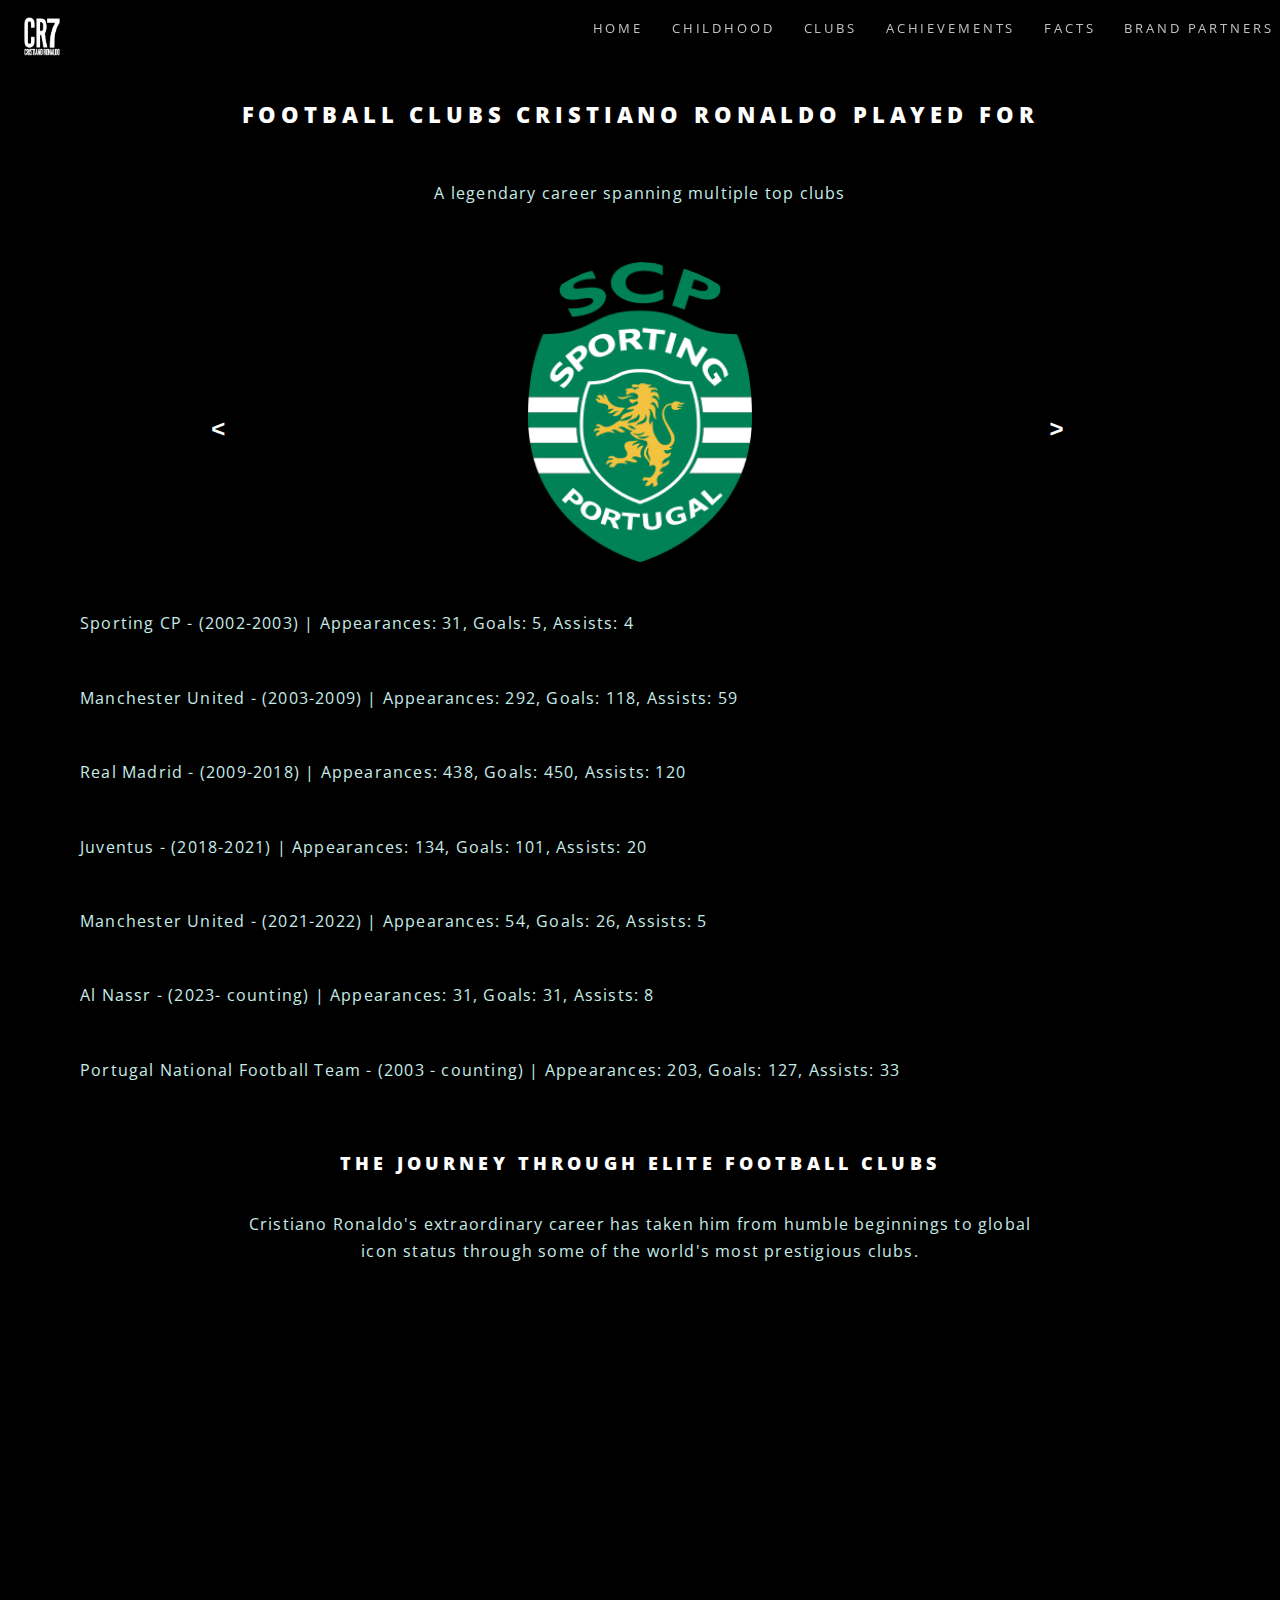
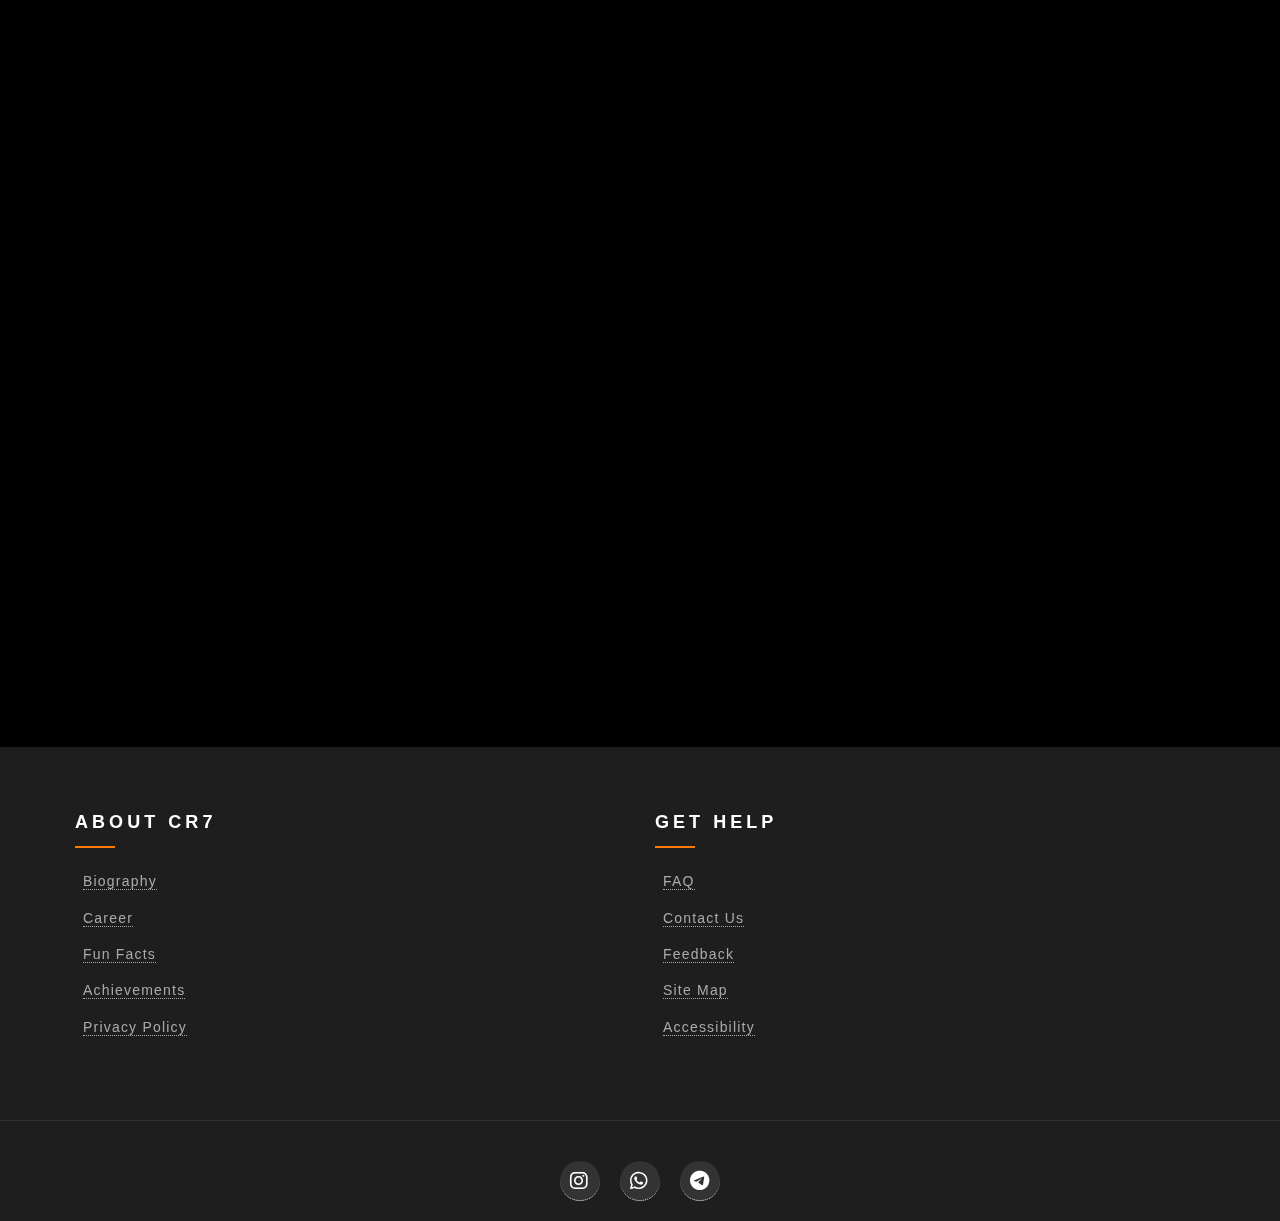
==== commit 7149b075: "Update baska2.html" ====
--- a/baska2.html
+++ b/baska2.html
@@ -302,6 +302,101 @@
             .footer-column {
                 width: 100%;
                 margin-bottom: 30px;
+            }
+        }
+        
+        /* Club journey styles */
+        .club-journey {
+            margin-top: 3rem;
+        }
+        
+        .club-journey h3 {
+            text-align: center;
+            margin-bottom: 2rem;
+            color: #ff7b00;
+        }
+        
+        .club-journey p {
+            text-align: center;
+            max-width: 800px;
+            margin: 0 auto 3rem auto;
+        }
+        
+        .club-cards {
+            display: grid;
+            grid-template-columns: repeat(auto-fit, minmax(300px, 1fr));
+            gap: 2rem;
+            margin-top: 2rem;
+        }
+        
+        .club-card {
+            background: rgba(0, 0, 0, 0.2);
+            border-radius: 15px;
+            overflow: hidden;
+            box-shadow: 0 10px 30px rgba(0, 0, 0, 0.3);
+            transition: all 0.3s ease;
+        }
+        
+        .club-card:hover {
+            transform: translateY(-10px);
+            box-shadow: 0 15px 40px rgba(255, 123, 0, 0.3);
+        }
+        
+        .club-image {
+            width: 100%;
+            height: 250px;
+            overflow: hidden;
+        }
+        
+        .club-image img {
+            width: 100%;
+            height: 100%;
+            object-fit: cover;
+            transition: transform 0.5s ease;
+        }
+        
+        .club-card:hover .club-image img {
+            transform: scale(1.1);
+        }
+        
+        .club-info {
+            padding: 1.5rem;
+        }
+        
+        .club-info h4 {
+            color: #ff7b00;
+            margin-bottom: 0.5rem;
+            font-size: 1.2rem;
+        }
+        
+        .club-info p {
+            color: rgba(255, 255, 255, 0.8);
+            font-size: 0.9rem;
+            margin: 0;
+            text-align: left;
+        }
+        
+        /* Mobile responsiveness for club cards */
+        @media screen and (max-width: 736px) {
+            .club-cards {
+                grid-template-columns: 1fr;
+                gap: 1.5rem;
+            }
+            
+            .club-image {
+                height: 200px;
+            }
+            
+            .club-info {
+                padding: 1rem;
+            }
+            
+            .club-info h4 {
+                font-size: 1.1rem;
+            }
+            
+            .club-info p {
+                font-size: 0.85rem;
             }
         }
     </style>
@@ -412,27 +507,78 @@
                     </ul>
                 </div>
                 
-                <div class="club-journey" style="margin-top: 3rem; text-align: left;">
-                    <h3>The Journey Through Elite Football Clubs</h3>
-                    <p>Cristiano Ronaldo's career trajectory has been nothing short of extraordinary. From his humble beginnings at Sporting CP to becoming a global icon, his journey through some of the world's most prestigious clubs has cemented his legacy as one of football's greatest players.</p>
+                <!-- New Club Journey with images -->
+                <div class="club-journey">
+                    <h3>THE JOURNEY THROUGH ELITE FOOTBALL CLUBS</h3>
+                    <p>Cristiano Ronaldo's extraordinary career has taken him from humble beginnings to global icon status through some of the world's most prestigious clubs.</p>
                     
-                    <h4 style="margin-top: 2rem;">Sporting CP: Where It All Began</h4>
-                    <p>At just 16 years old, Ronaldo became the first player to play for Sporting's under-16, under-17, under-18, B team, and first team all in one season. His exceptional speed, dribbling skills, and flair quickly caught the attention of Europe's elite clubs.</p>
-                    
-                    <h4 style="margin-top: 2rem;">Manchester United: The Transformation</h4>
-                    <p>Under Sir Alex Ferguson's guidance, Ronaldo transformed from a flashy winger into a lethal goalscorer. He won his first Ballon d'Or at United in 2008 after helping the club win the Champions League, scoring in the final against Chelsea.</p>
-                    
-                    <h4 style="margin-top: 2rem;">Real Madrid: The Golden Era</h4>
-                    <p>At Real Madrid, Ronaldo reached unprecedented heights, becoming the club's all-time top scorer with 450 goals in just 438 appearances. He won four Champions League titles with Los Blancos and established himself as one of the greatest players in football history.</p>
-                    
-                    <h4 style="margin-top: 2rem;">Juventus: Conquering Italy</h4>
-                    <p>Ronaldo's move to Juventus brought immediate success as he helped the club continue their domestic dominance while attempting to secure European glory. He scored over 100 goals for the Italian giants in just three seasons.</p>
-                    
-                    <h4 style="margin-top: 2rem;">Return to Manchester United</h4>
-                    <p>His emotional return to Old Trafford in 2021 saw him continue his goalscoring prowess despite the team's struggles, proving that his abilities remained world-class even in his late 30s.</p>
-                    
-                    <h4 style="margin-top: 2rem;">Al Nassr: New Horizons</h4>
-                    <p>Ronaldo's move to Saudi Arabia's Al Nassr marked a new chapter in his career, bringing his star power to develop football in the Middle East while continuing to score goals at an impressive rate.</p>
+                    <div class="club-cards">
+                        <!-- Sporting CP -->
+                        <div class="club-card" data-aos="fade-up">
+                            <div class="club-image">
+                                <img src="sporting.jpg" alt="Ronaldo at Sporting CP">
+                            </div>
+                            <div class="club-info">
+                                <h4>SPORTING CP: WHERE IT ALL BEGAN</h4>
+                                <p>At just 16, Ronaldo became the first player to play for Sporting's under-16 through first team all in one season.</p>
+                            </div>
+                        </div>
+                        
+                        <!-- Manchester United -->
+                        <div class="club-card" data-aos="fade-up" data-aos-delay="100">
+                            <div class="club-image">
+                                <img src="mu.jpg" alt="Ronaldo at Manchester United">
+                            </div>
+                            <div class="club-info">
+                                <h4>MANCHESTER UNITED: THE TRANSFORMATION</h4>
+                                <p>Under Ferguson's guidance, Ronaldo transformed from flashy winger to lethal goalscorer, winning his first Ballon d'Or in 2008.</p>
+                            </div>
+                        </div>
+                        
+                        <!-- Real Madrid -->
+                        <div class="club-card" data-aos="fade-up" data-aos-delay="200">
+                            <div class="club-image">
+                                <img src="real.jpg" alt="Ronaldo at Real Madrid">
+                            </div>
+                            <div class="club-info">
+                                <h4>REAL MADRID: THE GOLDEN ERA</h4>
+                                <p>At Real Madrid, Ronaldo reached unprecedented heights with 450 goals in 438 appearances and four Champions League titles.</p>
+                            </div>
+                        </div>
+                        
+                        <!-- Juventus -->
+                        <div class="club-card" data-aos="fade-up" data-aos-delay="300">
+                            <div class="club-image">
+                                <img src="juventus.jpg" alt="Ronaldo at Juventus">
+                            </div>
+                            <div class="club-info">
+                                <h4>JUVENTUS: CONQUERING ITALY</h4>
+                                <p>Ronaldo scored over 100 goals for Juventus in just three seasons, helping them continue their domestic dominance.</p>
+                            </div>
+                        </div>
+                        
+                        <!-- Return to Man United -->
+                        <div class="club-card" data-aos="fade-up" data-aos-delay="400">
+                            <div class="club-image">
+                                <img src="mu.jpg" alt="Ronaldo's return to Manchester United">
+                            </div>
+                            <div class="club-info">
+                                <h4>RETURN TO MANCHESTER UNITED</h4>
+                                <p>His emotional return to Old Trafford in 2021 saw him continue his goalscoring prowess despite the team's struggles.</p>
+                            </div>
+                        </div>
+                        
+                        <!-- Al Nassr -->
+                        <div class="club-card" data-aos="fade-up" data-aos-delay="500">
+                            <div class="club-image">
+                                <img src="alnassr.jpg" alt="Ronaldo at Al Nassr">
+                            </div>
+                            <div class="club-info">
+                                <h4>AL NASSR: NEW HORIZONS</h4>
+                                <p>Ronaldo's move to Saudi Arabia marked a new chapter, bringing his star power to develop football in the Middle East.</p>
+                            </div>
+                        </div>
+                    </div>
                 </div>
             </div>
         </section>
